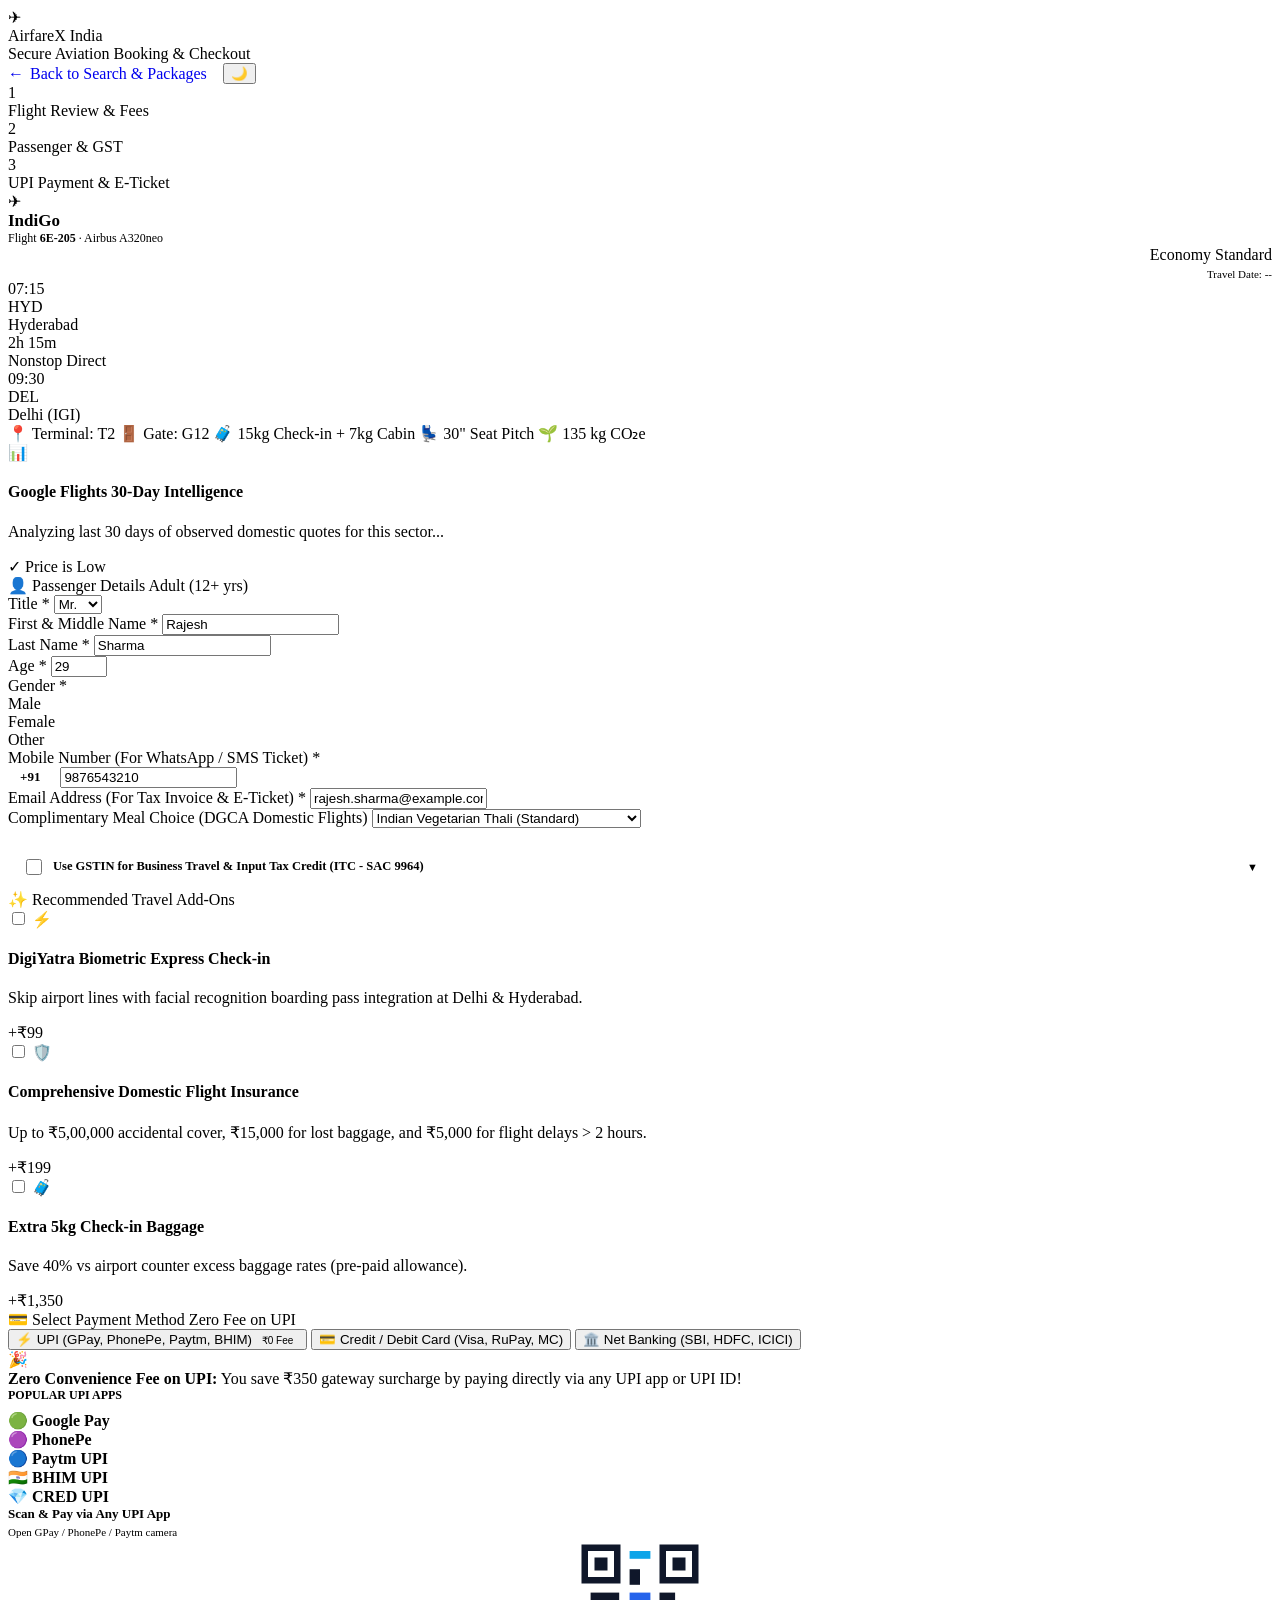
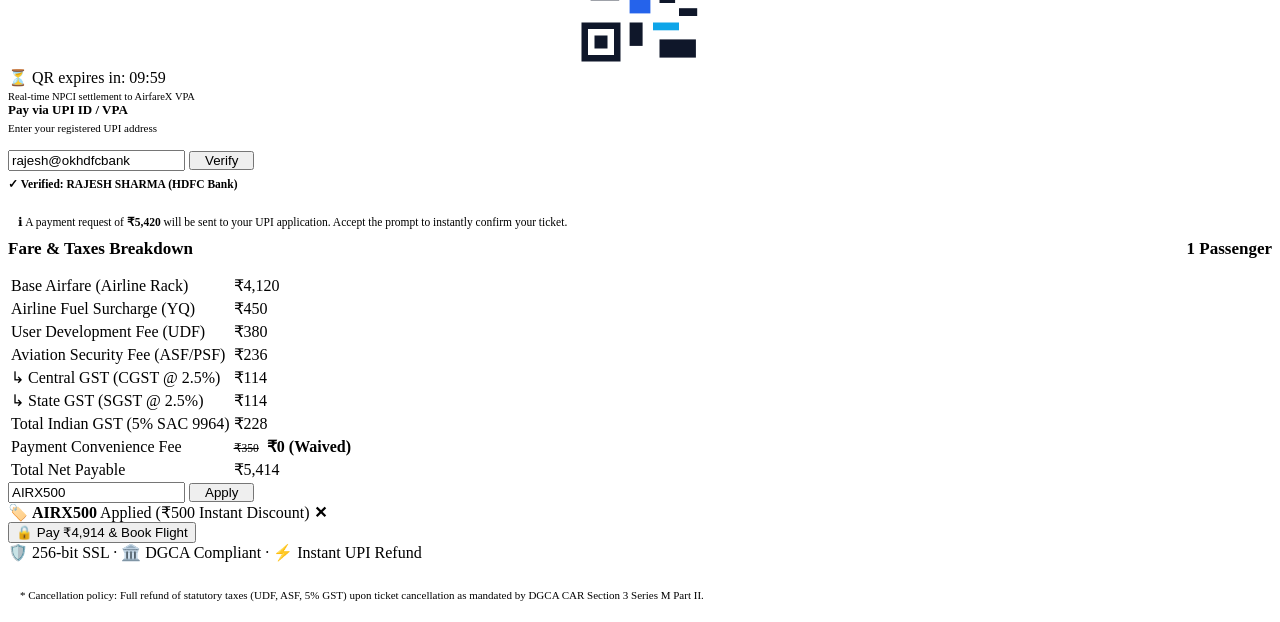
==== frontend/booking.html @ c02ed97e "Initial commit: AirfareX India Aviation Intelligence, Tourist Packages, Google Flights 30D API, UPI " ====
<!DOCTYPE html>
<html lang="en" data-theme="aurora">
<head>
  <meta charset="UTF-8">
  <meta name="viewport" content="width=device-width, initial-scale=1.0">
  <title>AirfareX India — Flight Details, GST Breakdown & UPI Checkout</title>
  <meta name="description" content="Complete flight details, Indian DGCA fee breakdown (Base, UDF, ASF, YQ, 5% GST), and secure zero-fee UPI payment methods for domestic flights.">
  <link rel="stylesheet" href="/css/style.css">
  <link rel="stylesheet" href="/css/components.css">
  <link rel="stylesheet" href="/css/booking.css">
</head>
<body class="booking-page-body">

  <!-- Ambient Glowing Mesh Background -->
  <div class="ambient-mesh-canvas" aria-hidden="true">
    <div class="mesh-orb orb-1"></div>
    <div class="mesh-orb orb-2"></div>
    <div class="mesh-orb orb-3"></div>
  </div>

  <!-- Header -->
  <header class="header-top">
    <div class="brand-wrapper" onclick="window.location.href = '/'">
      <div class="brand-logo-icon">✈</div>
      <div>
        <div class="brand-text">Airfare<span>X</span> India</div>
        <span class="brand-sub">Secure Aviation Booking & Checkout</span>
      </div>
    </div>

    <div style="display:flex; align-items:center; gap:16px;">
      <a href="/" class="btn sm light" style="text-decoration:none; display:flex; align-items:center; gap:6px;">
        <span>←</span> <span>Back to Search & Packages</span>
      </a>
      <button class="theme-toggle-btn" id="themeToggleBtn" onclick="toggleBookingTheme()" title="Toggle Dark/Light Mode">🌙</button>
    </div>
  </header>

  <!-- Main Booking Container -->
  <main class="booking-container">

    <!-- Active Stepper -->
    <div class="checkout-stepper" id="checkoutStepper">
      <div class="step-item active" id="step1Indicator">
        <div class="step-num">1</div>
        <span>Flight Review & Fees</span>
      </div>
      <div class="step-divider" id="stepDiv1"></div>
      <div class="step-item" id="step2Indicator">
        <div class="step-num">2</div>
        <span>Passenger & GST</span>
      </div>
      <div class="step-divider" id="stepDiv2"></div>
      <div class="step-item" id="step3Indicator">
        <div class="step-num">3</div>
        <span>UPI Payment & E-Ticket</span>
      </div>
    </div>

    <!-- Booking Content Grid (Shown during booking) -->
    <div class="checkout-grid" id="checkoutFormSection">

      <!-- Left Column: Flight Info, Google Insights, Passenger Form, UPI -->
      <div class="checkout-left-col">

        <!-- 1. Flight Review Card -->
        <div class="flight-review-card">
          <div class="flight-review-header">
            <div class="flight-review-airline">
              <div class="airline-avatar-badge" id="bAirlineAvatar">✈</div>
              <div>
                <h3 style="margin:0; font-size:17px; color:var(--text-main);" id="bAirlineName">IndiGo</h3>
                <div style="font-size:12px; color:var(--text-muted);">
                  Flight <b id="bFlightNo" style="color:var(--brand-cyan);">6E-205</b> · <span id="bAircraft">Airbus A320neo</span>
                </div>
              </div>
            </div>
            <div style="text-align:right;">
              <span class="badge blue" id="bCabinBadge">Economy Standard</span>
              <div style="font-size:11px; color:var(--text-muted); margin-top:4px;" id="bTravelDate">Travel Date: --</div>
            </div>
          </div>

          <!-- Schedule Strip -->
          <div class="flight-schedule-strip">
            <div class="schedule-point">
              <div class="schedule-time" id="bDepTime">07:15</div>
              <div class="schedule-code" id="bOriginCode">HYD</div>
              <div class="schedule-city" id="bOriginCity">Hyderabad</div>
            </div>

            <div class="schedule-track-box">
              <span class="schedule-duration" id="bDuration">2h 15m</span>
              <div class="schedule-line"></div>
              <span class="schedule-stops" id="bStops">Nonstop Direct</span>
            </div>

            <div class="schedule-point dest">
              <div class="schedule-time" id="bArrTime">09:30</div>
              <div class="schedule-code" id="bDestCode">DEL</div>
              <div class="schedule-city" id="bDestCity">Delhi (IGI)</div>
            </div>
          </div>

          <!-- Flight Meta Tags -->
          <div class="flight-meta-tags">
            <span class="meta-chip" id="bTerminalTag">📍 Terminal: T2</span>
            <span class="meta-chip" id="bGateTag">🚪 Gate: G12</span>
            <span class="meta-chip" id="bBaggageTag">🧳 15kg Check-in + 7kg Cabin</span>
            <span class="meta-chip" id="bSeatPitchTag">💺 30" Seat Pitch</span>
            <span class="meta-chip" id="bCo2Tag">🌱 135 kg CO₂e</span>
          </div>

          <!-- Google Flights 30-Day Historical Trend & Price Insight Widget -->
          <div class="google-insight-banner" id="googleInsightWidget">
            <div class="google-insight-left">
              <span class="google-badge-icon">📊</span>
              <div class="google-insight-text">
                <h4 id="googleInsightTitle">Google Flights 30-Day Intelligence</h4>
                <p id="googleInsightDesc">Analyzing last 30 days of observed domestic quotes for this sector...</p>
              </div>
            </div>
            <div>
              <span class="google-insight-pill low" id="googleInsightPill">
                <span>✓</span> <span id="googleInsightVerdict">Price is Low</span>
              </span>
            </div>
          </div>
        </div>

        <!-- 2. Passenger & Contact Information -->
        <div class="checkout-section-card">
          <div class="section-card-title">
            <span>👤</span>
            <span>Passenger Details</span>
            <span class="badge blue">Adult (12+ yrs)</span>
          </div>

          <div class="form-grid-3">
            <div class="field-group">
              <label>Title *</label>
              <select id="paxTitle">
                <option value="Mr">Mr.</option>
                <option value="Ms">Ms.</option>
                <option value="Mrs">Mrs.</option>
                <option value="Dr">Dr.</option>
              </select>
            </div>
            <div class="field-group">
              <label>First & Middle Name *</label>
              <input type="text" id="paxFirstName" placeholder="e.g. Rajesh" value="Rajesh" required>
            </div>
            <div class="field-group">
              <label>Last Name *</label>
              <input type="text" id="paxLastName" placeholder="e.g. Sharma" value="Sharma" required>
            </div>
          </div>

          <div class="form-grid-2">
            <div class="field-group">
              <label>Age *</label>
              <input type="number" id="paxAge" min="12" max="110" value="29" required>
            </div>
            <div class="field-group">
              <label>Gender *</label>
              <div class="radio-pills-row">
                <div class="radio-pill-btn active" data-gender="Male" onclick="selectGender(this)">Male</div>
                <div class="radio-pill-btn" data-gender="Female" onclick="selectGender(this)">Female</div>
                <div class="radio-pill-btn" data-gender="Other" onclick="selectGender(this)">Other</div>
              </div>
            </div>
          </div>

          <div class="form-grid-2">
            <div class="field-group">
              <label>Mobile Number (For WhatsApp / SMS Ticket) *</label>
              <div style="display:flex; gap:8px;">
                <span style="display:flex; align-items:center; padding:0 12px; background:rgba(255,255,255,0.05); border:1px solid var(--border-color); border-radius:var(--radius-md); font-weight:700; font-size:13px;">+91</span>
                <input type="tel" id="paxPhone" placeholder="9876543210" value="9876543210" maxlength="10" required>
              </div>
            </div>
            <div class="field-group">
              <label>Email Address (For Tax Invoice & E-Ticket) *</label>
              <input type="email" id="paxEmail" placeholder="rajesh.sharma@example.com" value="rajesh.sharma@example.com" required>
            </div>
          </div>

          <div class="field-group">
            <label>Complimentary Meal Choice (DGCA Domestic Flights)</label>
            <select id="paxMeal">
              <option value="Indian Vegetarian Thali">Indian Vegetarian Thali (Standard)</option>
              <option value="Jain Special Vegetarian">Jain Special Vegetarian (No Onion/Garlic)</option>
              <option value="South Indian Masala Dosa Meal">South Indian Masala Dosa Breakfast</option>
              <option value="Hyderabadi Chicken Biryani">Hyderabadi Chicken Biryani (Non-Veg)</option>
              <option value="Diabetic / Low Calorie Meal">Diabetic / Low Calorie Meal</option>
              <option value="No Meal Required">No Meal Required</option>
            </select>
          </div>

          <!-- GST Details Accordion for Business / Input Tax Credit -->
          <div style="margin-top:16px; padding:12px 14px; background:rgba(255,255,255,0.02); border:1px solid var(--border-color); border-radius:var(--radius-md);">
            <div style="display:flex; align-items:center; justify-content:space-between; cursor:pointer;" onclick="toggleGstFields()">
              <label style="margin:0; cursor:pointer; display:flex; align-items:center; gap:8px; font-weight:700; font-size:12.5px; color:var(--text-main);">
                <input type="checkbox" id="gstCheckbox" onchange="toggleGstFields()" style="width:16px; height:16px; accent-color:var(--brand-cyan);">
                <span>Use GSTIN for Business Travel & Input Tax Credit (ITC - SAC 9964)</span>
              </label>
              <span id="gstToggleIcon" style="font-size:11px; color:var(--text-muted);">▼</span>
            </div>

            <div id="gstFieldsBox" style="display:none; margin-top:14px; padding-top:12px; border-top:1px dashed var(--border-color);">
              <div class="form-grid-2">
                <div class="field-group">
                  <label>Registered Company Name</label>
                  <input type="text" id="gstCompanyName" placeholder="Acme Technologies Pvt Ltd">
                </div>
                <div class="field-group">
                  <label>15-Digit GSTIN Number</label>
                  <input type="text" id="gstNumber" placeholder="36AAACA1234A1Z5" maxlength="15" style="text-transform:uppercase;">
                </div>
              </div>
              <div style="font-size:11px; color:var(--brand-mint); margin-top:4px;">
                ✓ GST tax invoice will be generated with SAC Code 9964 for 100% ITC claim.
              </div>
            </div>
          </div>
        </div>

        <!-- 3. Smart Flight Add-Ons -->
        <div class="checkout-section-card">
          <div class="section-card-title">
            <span>✨</span>
            <span>Recommended Travel Add-Ons</span>
          </div>

          <!-- DigiYatra -->
          <div class="addon-item" id="addonDigiYatra" onclick="toggleAddon('digiyatra', 99)">
            <div class="addon-left">
              <input type="checkbox" class="addon-checkbox" id="checkDigiYatra" onclick="event.stopPropagation(); toggleAddon('digiyatra', 99);">
              <span class="addon-icon">⚡</span>
              <div class="addon-info">
                <h4>DigiYatra Biometric Express Check-in</h4>
                <p>Skip airport lines with facial recognition boarding pass integration at Delhi & Hyderabad.</p>
              </div>
            </div>
            <div class="addon-price">+₹99</div>
          </div>

          <!-- Travel Insurance -->
          <div class="addon-item" id="addonInsurance" onclick="toggleAddon('insurance', 199)">
            <div class="addon-left">
              <input type="checkbox" class="addon-checkbox" id="checkInsurance" onclick="event.stopPropagation(); toggleAddon('insurance', 199);">
              <span class="addon-icon">🛡️</span>
              <div class="addon-info">
                <h4>Comprehensive Domestic Flight Insurance</h4>
                <p>Up to ₹5,00,000 accidental cover, ₹15,000 for lost baggage, and ₹5,000 for flight delays > 2 hours.</p>
              </div>
            </div>
            <div class="addon-price">+₹199</div>
          </div>

          <!-- Extra Baggage -->
          <div class="addon-item" id="addonBaggage" onclick="toggleAddon('baggage', 1350)">
            <div class="addon-left">
              <input type="checkbox" class="addon-checkbox" id="checkBaggage" onclick="event.stopPropagation(); toggleAddon('baggage', 1350);">
              <span class="addon-icon">🧳</span>
              <div class="addon-info">
                <h4>Extra 5kg Check-in Baggage</h4>
                <p>Save 40% vs airport counter excess baggage rates (pre-paid allowance).</p>
              </div>
            </div>
            <div class="addon-price">+₹1,350</div>
          </div>
        </div>

        <!-- 4. Payment Gateway & UPI Methods -->
        <div class="checkout-section-card" id="paymentSectionCard">
          <div class="section-card-title">
            <span>💳</span>
            <span>Select Payment Method</span>
            <span class="badge green">Zero Fee on UPI</span>
          </div>

          <!-- Payment Tabs -->
          <div class="payment-tabs-header">
            <button class="payment-tab-btn active" id="tabBtnUpi" onclick="switchPaymentTab('upi')">
              <span>⚡ UPI (GPay, PhonePe, Paytm, BHIM)</span>
              <span class="badge green" style="padding:2px 6px; font-size:10px;">₹0 Fee</span>
            </button>
            <button class="payment-tab-btn" id="tabBtnCard" onclick="switchPaymentTab('card')">
              <span>💳 Credit / Debit Card (Visa, RuPay, MC)</span>
            </button>
            <button class="payment-tab-btn" id="tabBtnNb" onclick="switchPaymentTab('netbanking')">
              <span>🏛️ Net Banking (SBI, HDFC, ICICI)</span>
            </button>
          </div>

          <!-- TAB 1: UPI CONTENT -->
          <div id="tabContentUpi">
            <div class="upi-fee-waiver-banner">
              <span>🎉</span>
              <div>
                <b>Zero Convenience Fee on UPI:</b> You save ₹350 gateway surcharge by paying directly via any UPI app or UPI ID!
              </div>
            </div>

            <!-- Quick App Choosers -->
            <div style="font-size:12px; font-weight:700; color:var(--text-muted); margin-bottom:8px; text-transform:uppercase;">
              Popular UPI Apps
            </div>
            <div class="upi-apps-row">
              <div class="upi-app-chip active" onclick="selectUpiApp('Google Pay')">
                <span>🟢</span> <b>Google Pay</b>
              </div>
              <div class="upi-app-chip" onclick="selectUpiApp('PhonePe')">
                <span>🟣</span> <b>PhonePe</b>
              </div>
              <div class="upi-app-chip" onclick="selectUpiApp('Paytm')">
                <span>🔵</span> <b>Paytm UPI</b>
              </div>
              <div class="upi-app-chip" onclick="selectUpiApp('BHIM')">
                <span>🇮🇳</span> <b>BHIM UPI</b>
              </div>
              <div class="upi-app-chip" onclick="selectUpiApp('CRED UPI')">
                <span>💎</span> <b>CRED UPI</b>
              </div>
            </div>

            <!-- Dual Option: Scan Dynamic QR or Enter UPI ID -->
            <div class="upi-dual-methods">
              <!-- Method A: Dynamic QR Code -->
              <div class="upi-method-card">
                <div style="font-weight:700; font-size:13px; color:var(--text-main); margin-bottom:4px;">
                  Scan & Pay via Any UPI App
                </div>
                <div style="font-size:11px; color:var(--text-muted);">
                  Open GPay / PhonePe / Paytm camera
                </div>

                <div class="upi-qr-box">
                  <div class="upi-scan-line"></div>
                  <!-- SVG Mock QR Code with AirfareX UPI Intent -->
                  <svg width="130" height="130" viewBox="0 0 100 100" style="display:block; margin:0 auto;">
                    <rect width="100" height="100" fill="#ffffff" />
                    <!-- Top-Left Corner -->
                    <rect x="5" y="5" width="30" height="30" fill="#0f172a" />
                    <rect x="10" y="10" width="20" height="20" fill="#ffffff" />
                    <rect x="15" y="15" width="10" height="10" fill="#0f172a" />
                    <!-- Top-Right Corner -->
                    <rect x="65" y="5" width="30" height="30" fill="#0f172a" />
                    <rect x="70" y="10" width="20" height="20" fill="#ffffff" />
                    <rect x="75" y="15" width="10" height="10" fill="#0f172a" />
                    <!-- Bottom-Left Corner -->
                    <rect x="5" y="65" width="30" height="30" fill="#0f172a" />
                    <rect x="10" y="70" width="20" height="20" fill="#ffffff" />
                    <rect x="15" y="75" width="10" height="10" fill="#0f172a" />
                    <!-- Matrix Dots -->
                    <rect x="42" y="10" width="16" height="6" fill="#0ea5e9" />
                    <rect x="42" y="24" width="8" height="12" fill="#0f172a" />
                    <rect x="12" y="42" width="22" height="6" fill="#0f172a" />
                    <rect x="42" y="42" width="16" height="16" fill="#2563eb" />
                    <rect x="65" y="42" width="12" height="8" fill="#0f172a" />
                    <rect x="80" y="54" width="14" height="6" fill="#0f172a" />
                    <rect x="42" y="65" width="10" height="18" fill="#0f172a" />
                    <rect x="60" y="65" width="20" height="6" fill="#0ea5e9" />
                    <rect x="65" y="78" width="28" height="14" fill="#0f172a" />
                  </svg>
                </div>

                <div class="upi-timer" id="qrTimer">
                  ⏳ QR expires in: <span id="qrTimerCount">09:59</span>
                </div>
                <div style="font-size:10.5px; color:var(--text-muted); margin-top:4px;">
                  Real-time NPCI settlement to AirfareX VPA
                </div>
              </div>

              <!-- Method B: Virtual Payment Address (VPA) -->
              <div class="upi-method-card" style="display:flex; flex-direction:column; justify-content:space-between;">
                <div>
                  <div style="font-weight:700; font-size:13px; color:var(--text-main); margin-bottom:4px;">
                    Pay via UPI ID / VPA
                  </div>
                  <div style="font-size:11px; color:var(--text-muted);">
                    Enter your registered UPI address
                  </div>

                  <div class="field-group" style="margin-top:16px;">
                    <div class="upi-vpa-box">
                      <input type="text" id="upiIdInput" placeholder="e.g. yourname@oksbi" value="rajesh@okhdfcbank">
                      <button type="button" class="btn sm light" onclick="verifyVpa()" style="padding:0 14px;">Verify</button>
                    </div>
                  </div>

                  <div id="vpaStatusBadge" style="font-size:11.5px; color:var(--brand-mint); font-weight:700; margin-top:6px; display:block;">
                    ✓ Verified: RAJESH SHARMA (HDFC Bank)
                  </div>
                </div>

                <div style="background:rgba(255,255,255,0.03); border-radius:8px; padding:10px; font-size:11.5px; color:var(--text-muted); margin-top:14px; text-align:left;">
                  ℹ A payment request of <b id="upiRequestAmount" style="color:var(--brand-cyan);">₹5,420</b> will be sent to your UPI application. Accept the prompt to instantly confirm your ticket.
                </div>
              </div>
            </div>
          </div>

          <!-- TAB 2: CARDS CONTENT -->
          <div id="tabContentCard" style="display:none;">
            <div style="padding:14px; background:rgba(255,255,255,0.02); border:1px solid var(--border-color); border-radius:var(--radius-md);">
              <div class="field-group">
                <label>Card Number</label>
                <input type="text" placeholder="4111 2222 3333 4444" maxlength="19">
              </div>
              <div class="form-grid-2">
                <div class="field-group">
                  <label>Expiry Date</label>
                  <input type="text" placeholder="MM/YY" maxlength="5">
                </div>
                <div class="field-group">
                  <label>CVV / CVC</label>
                  <input type="password" placeholder="•••" maxlength="3">
                </div>
              </div>
              <div style="font-size:11.5px; color:var(--text-subtle);">
                * Standard card gateway convenience fee of ₹350 applies. Switch to UPI for ₹0 fee.
              </div>
            </div>
          </div>

          <!-- TAB 3: NET BANKING CONTENT -->
          <div id="tabContentNb" style="display:none;">
            <div style="padding:14px; background:rgba(255,255,255,0.02); border:1px solid var(--border-color); border-radius:var(--radius-md);">
              <div class="field-group">
                <label>Select Bank</label>
                <select>
                  <option>State Bank of India (SBI)</option>
                  <option>HDFC Bank</option>
                  <option>ICICI Bank</option>
                  <option>Axis Bank</option>
                  <option>Punjab National Bank</option>
                  <option>Kotak Mahindra Bank</option>
                </select>
              </div>
              <div style="font-size:11.5px; color:var(--text-subtle);">
                You will be securely redirected to your bank's retail internet banking portal.
              </div>
            </div>
          </div>
        </div>

      </div>

      <!-- Right Column: Sticky Fare & Taxes Decomposition -->
      <div class="checkout-right-col">
        <div class="sticky-fare-summary">
          <h3 style="margin:0 0 14px; font-size:17px; color:var(--text-main); display:flex; justify-content:space-between; align-items:center;">
            <span>Fare & Taxes Breakdown</span>
            <span class="badge blue">1 Passenger</span>
          </h3>

          <!-- Fee Decomposition Table -->
          <table class="fare-breakdown-table">
            <tbody>
              <!-- Base Fare -->
              <tr>
                <td>Base Airfare (Airline Rack)</td>
                <td id="feeBaseFare">₹4,120</td>
              </tr>

              <!-- Fuel Surcharge (YQ) -->
              <tr>
                <td>Airline Fuel Surcharge (YQ)</td>
                <td id="feeYq">₹450</td>
              </tr>

              <!-- Airport User Development Fee (UDF) -->
              <tr>
                <td>User Development Fee (UDF)</td>
                <td id="feeUdf">₹380</td>
              </tr>

              <!-- Aviation Security Fee (ASF/PSF - Statutory) -->
              <tr>
                <td>Aviation Security Fee (ASF/PSF)</td>
                <td id="feeAsf">₹236</td>
              </tr>

              <!-- GST Section (5% Total) -->
              <tr class="fee-sub-row">
                <td>↳ Central GST (CGST @ 2.5%)</td>
                <td id="feeCgst">₹114</td>
              </tr>
              <tr class="fee-sub-row">
                <td>↳ State GST (SGST @ 2.5%)</td>
                <td id="feeSgst">₹114</td>
              </tr>
              <tr>
                <td>Total Indian GST (5% SAC 9964)</td>
                <td id="feeTotalGst" style="color:var(--brand-mint);">₹228</td>
              </tr>

              <!-- Add-ons Subtotal -->
              <tr id="feeAddonsRow" style="display:none;">
                <td>Selected Travel Add-ons</td>
                <td id="feeAddonsVal">₹0</td>
              </tr>

              <!-- Promo Code Discount -->
              <tr id="feeDiscountRow" style="display:none; color:var(--brand-mint);">
                <td>Promo Coupon Savings</td>
                <td id="feeDiscountVal" style="color:var(--brand-mint);">-₹0</td>
              </tr>

              <!-- Convenience Fee -->
              <tr class="divider-row">
                <td>Payment Convenience Fee</td>
                <td id="feeConvenience">
                  <span style="text-decoration:line-through; font-size:11.5px; color:var(--text-subtle);">₹350</span>
                  <span style="color:var(--brand-mint); font-weight:800; margin-left:4px;">₹0 (Waived)</span>
                </td>
              </tr>

              <!-- Total Payable -->
              <tr class="total-row">
                <td>Total Net Payable</td>
                <td id="feeTotalPayable">₹5,414</td>
              </tr>
            </tbody>
          </table>

          <!-- Promo Code Input Box -->
          <div class="promo-apply-box">
            <input type="text" id="couponInput" placeholder="AIRX500 / UPIFIRST" value="AIRX500">
            <button type="button" class="btn sm" onclick="applyBookingCoupon()" style="padding:0 14px;">Apply</button>
          </div>

          <div class="promo-tag-badge" id="appliedPromoBadge">
            <span>🏷️ <b>AIRX500</b> Applied (₹500 Instant Discount)</span>
            <span style="cursor:pointer; font-weight:800;" onclick="removeBookingCoupon()">✕</span>
          </div>

          <!-- Big Pay Now CTA -->
          <button class="pay-btn-main" id="payNowBtn" onclick="submitBookingCheckout()">
            <span>🔒 Pay <span id="btnPayAmount">₹4,914</span> & Book Flight</span>
          </button>

          <!-- Security & DGCA Compliance Badges -->
          <div class="pay-security-trust">
            <span>🛡️ 256-bit SSL</span>
            <span>·</span>
            <span>🏛️ DGCA Compliant</span>
            <span>·</span>
            <span>⚡ Instant UPI Refund</span>
          </div>

          <div style="margin-top:16px; padding:10px 12px; background:rgba(255,255,255,0.02); border-radius:8px; border:1px solid var(--border-color); font-size:11px; color:var(--text-muted); line-height:1.4;">
            * Cancellation policy: Full refund of statutory taxes (UDF, ASF, 5% GST) upon ticket cancellation as mandated by DGCA CAR Section 3 Series M Part II.
          </div>
        </div>
      </div>

    </div>

    <!-- 5. Confirmed E-Ticket & Boarding Pass View (Shown upon successful checkout) -->
    <div class="ticket-success-container" id="ticketSuccessView" style="display:none;">
      <div class="ticket-success-header">
        <div class="success-check-badge">✓</div>
        <h2 style="font-size:26px; font-weight:800; margin:0 0 6px; color:var(--brand-mint);">
          Booking Confirmed & E-Ticket Issued!
        </h2>
        <p style="font-size:14px; color:var(--text-muted); margin:0;">
          Your flight ticket has been confirmed with the airline reservation system. Details sent to <b id="confSentEmail" style="color:var(--brand-cyan);">rajesh.sharma@example.com</b> and SMS to <b id="confSentPhone" style="color:var(--text-main);">+91 9876543210</b>.
        </p>
      </div>

      <!-- Realistic DGCA Boarding Pass -->
      <div class="boarding-pass-card">
        <div class="boarding-pass-top">
          <div style="display:flex; align-items:center; gap:12px;">
            <span style="font-size:24px;">✈</span>
            <div>
              <div style="font-size:18px; font-weight:800; letter-spacing:0.5px;" id="confAirlineHeader">IndiGo</div>
              <div style="font-size:11px; opacity:0.8;">DGCA Verified Electronic Passenger Ticket</div>
            </div>
          </div>
          <div style="text-align:right;">
            <div style="font-size:12px; opacity:0.8;">E-TICKET NUMBER</div>
            <div style="font-family:'JetBrains Mono',monospace; font-size:14px; font-weight:700;" id="confEticketNo">098-8492019482</div>
          </div>
        </div>

        <div class="boarding-pass-body">
          <div class="boarding-pnr-banner">
            <div>
              <div style="font-size:11px; text-transform:uppercase; color:var(--text-muted); font-weight:700;">Airline PNR Reference</div>
              <div class="pnr-display" id="confPnr">6E-8491</div>
            </div>
            <div style="text-align:center;">
              <span class="badge green" style="font-size:12px; padding:6px 14px;">CONFIRMED · SEAT ALLOCATED</span>
            </div>
            <div style="text-align:right;">
              <div style="font-size:11px; text-transform:uppercase; color:var(--text-muted); font-weight:700;">UPI UTR Reference</div>
              <div style="font-family:'JetBrains Mono',monospace; font-size:12px; color:var(--brand-mint);" id="confUtr">UPI/428194018291</div>
            </div>
          </div>

          <div class="boarding-grid-info">
            <div class="boarding-info-cell">
              <label>Passenger Name</label>
              <div id="confPaxName">MR. RAJESH SHARMA</div>
            </div>
            <div class="boarding-info-cell">
              <label>Flight & Aircraft</label>
              <div id="confFlightDetails">6E-205 (A320neo)</div>
            </div>
            <div class="boarding-info-cell">
              <label>Seat Number</label>
              <div id="confSeatNo" style="color:var(--brand-cyan);">14A (Window)</div>
            </div>
            <div class="boarding-info-cell">
              <label>Boarding Gate / Terminal</label>
              <div id="confGateTerminal">Gate G12 · T2</div>
            </div>
          </div>

          <div class="boarding-grid-info">
            <div class="boarding-info-cell">
              <label>Origin Hub</label>
              <div id="confOrigin">HYD (Hyderabad)</div>
            </div>
            <div class="boarding-info-cell">
              <label>Destination</label>
              <div id="confDest">DEL (Delhi IGI)</div>
            </div>
            <div class="boarding-info-cell">
              <label>Departure Date & Time</label>
              <div id="confDepTime">07:15 AM · 12 Sep</div>
            </div>
            <div class="boarding-info-cell">
              <label>Baggage Allowance</label>
              <div id="confBaggage">15kg Check-in + 7kg Cabin</div>
            </div>
          </div>

          <!-- Barcode representation -->
          <div class="barcode-strip">
            <div class="barcode-simulated"></div>
            <div style="font-family:'JetBrains Mono',monospace; font-size:10.5px; color:#333; margin-top:6px; letter-spacing:3px;" id="confBarcodeText">
              M1SHARMA/RAJESH 6E205 12SEP HYDDEL ETKT0988492019482
            </div>
          </div>

          <!-- Statutory GST Tax Invoice Details (SAC 9964) -->
          <div class="tax-invoice-box">
            <div style="display:flex; justify-content:space-between; align-items:center; margin-bottom:8px; font-weight:700; color:var(--text-main);">
              <span>🧾 Statutory GST Tax Invoice (Passenger Transport by Air - SAC 9964)</span>
              <span id="confInvoiceNo">INV-2026-AIRX-9821</span>
            </div>
            <div style="display:grid; grid-template-columns:1fr 1fr; gap:10px; font-size:11.5px;">
              <div>
                Airline GSTIN: <b style="color:var(--text-main);" id="confAirlineGstin">07AAACI1111A1Z1</b><br>
                Recipient: <span id="confRecipient">Rajesh Sharma</span>
              </div>
              <div style="text-align:right;">
                Taxable Value: <b id="confTaxableVal">₹4,570</b><br>
                GST (CGST 2.5% + SGST 2.5%): <b id="confGstVal">₹228</b><br>
                Total Paid: <b style="color:var(--brand-cyan);" id="confTotalPaid">₹4,914</b>
              </div>
            </div>
          </div>
        </div>
      </div>

      <!-- Action Buttons -->
      <div style="display:flex; gap:16px; justify-content:center; flex-wrap:wrap; margin-top:20px;">
        <button class="btn primary" onclick="window.print()" style="display:flex; align-items:center; gap:8px;">
          <span>🖨️</span> <span>Print E-Ticket & Boarding Pass</span>
        </button>
        <button class="btn light" onclick="downloadInvoiceSummary()" style="display:flex; align-items:center; gap:8px;">
          <span>📄</span> <span>Download GST Invoice (PDF/JSON)</span>
        </button>
        <button class="btn light" onclick="window.location.href='/'" style="display:flex; align-items:center; gap:8px;">
          <span>🔍</span> <span>Book Another Flight / Search</span>
        </button>
      </div>
    </div>

  </main>

  <!-- Notification Toast Container -->
  <div class="toast-container" id="toastContainer"></div>

  <!-- Scripts -->
  <script src="/js/api.js"></script>
  <script src="/js/booking.js"></script>
</body>
</html>
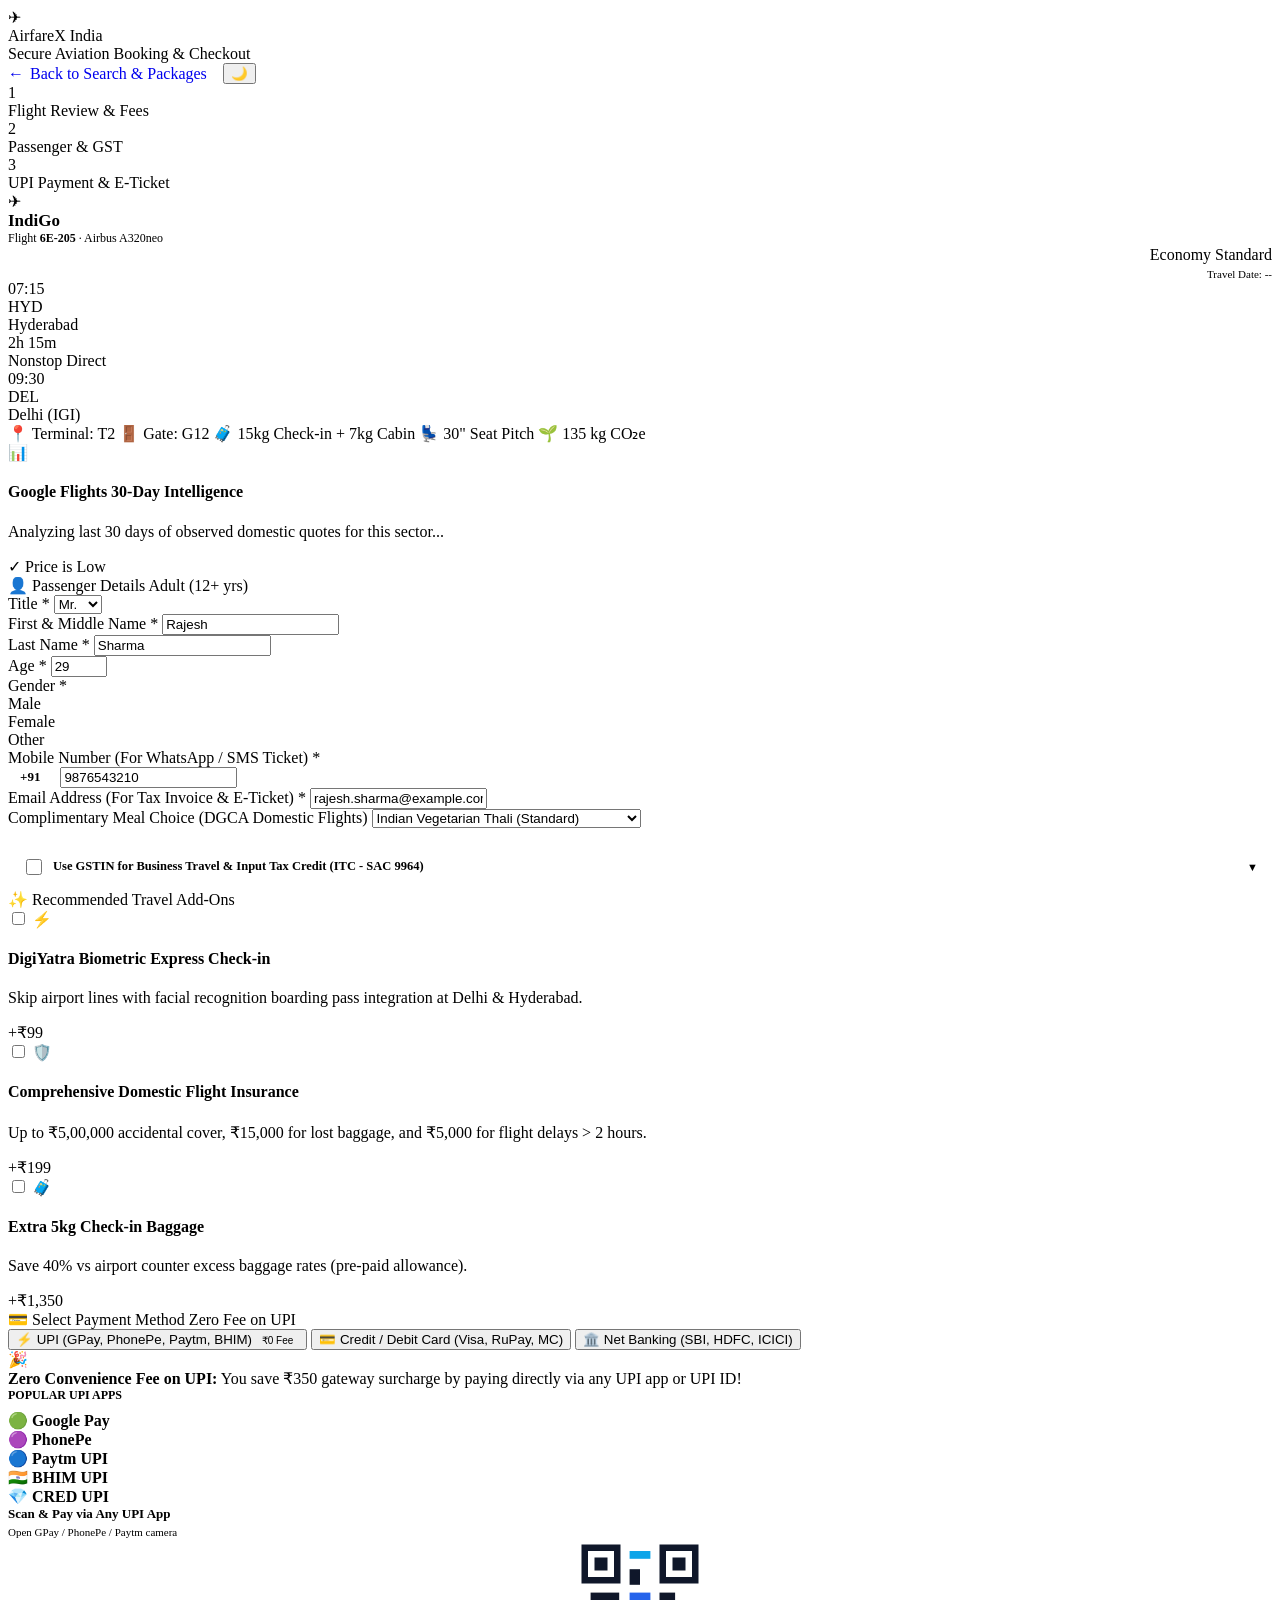
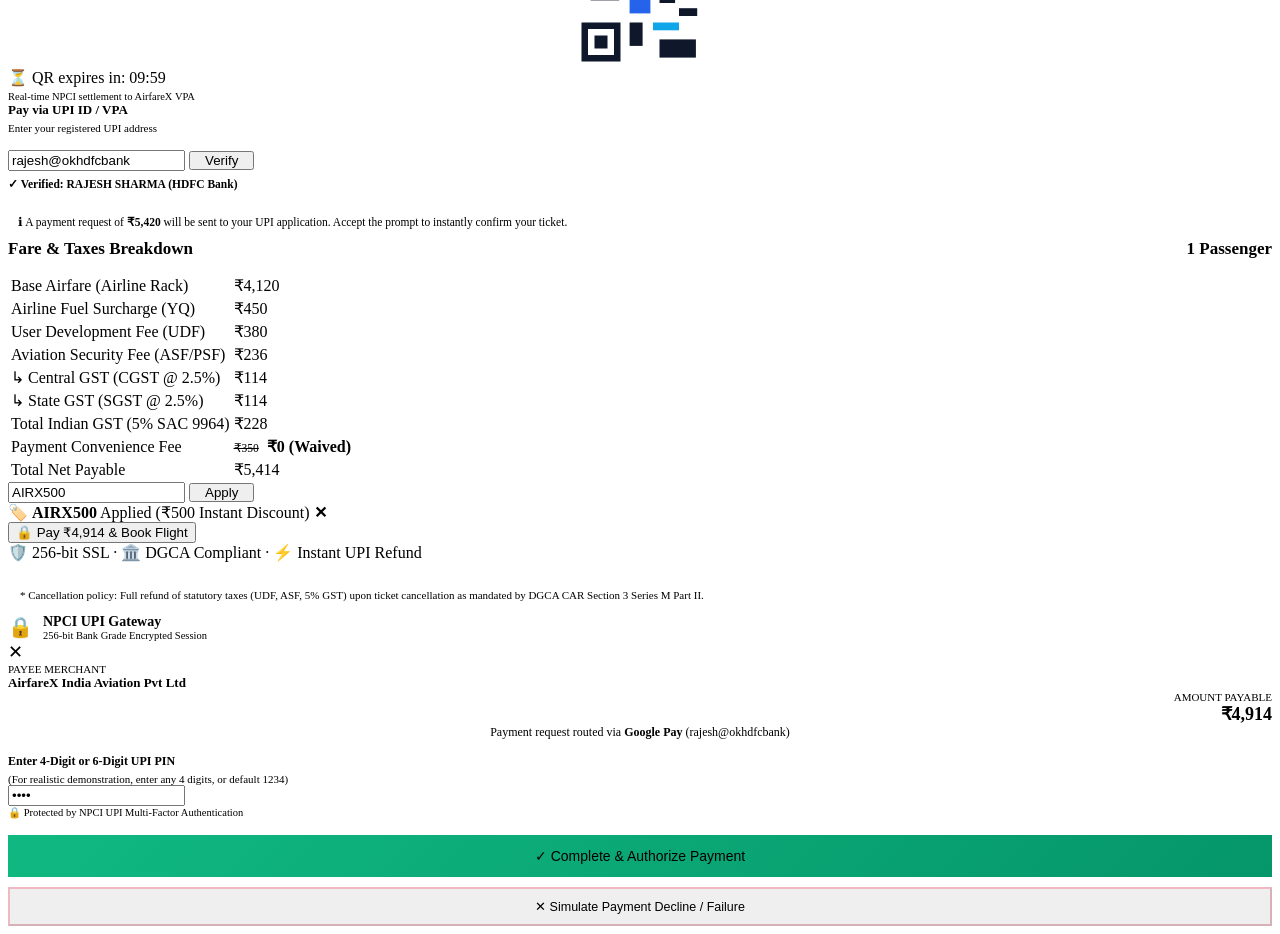
==== commit c0c0caca: "Fix payment verification: enforce payment before allocating seats and add payment failure view" ====
--- a/frontend/booking.html
+++ b/frontend/booking.html
@@ -560,16 +560,36 @@
 
     </div>
 
-    <!-- 5. Confirmed E-Ticket & Boarding Pass View (Shown upon successful checkout) -->
+    <!-- 5. Confirmed E-Ticket & Boarding Pass View (ONLY SHOWN UPON COMPLETED & VERIFIED PAYMENT) -->
     <div class="ticket-success-container" id="ticketSuccessView" style="display:none;">
       <div class="ticket-success-header">
         <div class="success-check-badge">✓</div>
         <h2 style="font-size:26px; font-weight:800; margin:0 0 6px; color:var(--brand-mint);">
-          Booking Confirmed & E-Ticket Issued!
+          Payment Verified & Booking Confirmed!
         </h2>
         <p style="font-size:14px; color:var(--text-muted); margin:0;">
-          Your flight ticket has been confirmed with the airline reservation system. Details sent to <b id="confSentEmail" style="color:var(--brand-cyan);">rajesh.sharma@example.com</b> and SMS to <b id="confSentPhone" style="color:var(--text-main);">+91 9876543210</b>.
+          Payment settled via <b id="confPaymentMethod" style="color:var(--brand-cyan);">UPI</b>. Your flight ticket has been confirmed with the airline reservation system. Details sent to <b id="confSentEmail" style="color:var(--brand-cyan);">rajesh.sharma@example.com</b> and SMS to <b id="confSentPhone" style="color:var(--text-main);">+91 9876543210</b>.
         </p>
+      </div>
+
+      <!-- Prominently Highlighted Booked Seat Banner -->
+      <div class="confirmed-seat-banner">
+        <div style="display:flex; align-items:center; gap:14px;">
+          <span style="font-size:28px;">💺</span>
+          <div>
+            <div style="font-size:11px; text-transform:uppercase; color:var(--brand-mint); font-weight:800; letter-spacing:0.5px;">
+              OFFICIALLY ALLOCATED SEAT
+            </div>
+            <div style="font-size:22px; font-weight:800; color:#ffffff;" id="confSeatBanner">
+              Seat 14A (Window · Forward Cabin)
+            </div>
+          </div>
+        </div>
+        <div style="text-align:right;">
+          <span class="badge green" style="font-size:12px; padding:6px 14px;">
+            ✓ PAYMENT COMPLETE · SEAT CONFIRMED
+          </span>
+        </div>
       </div>
 
       <!-- Realistic DGCA Boarding Pass -->
@@ -614,7 +634,7 @@
             </div>
             <div class="boarding-info-cell">
               <label>Seat Number</label>
-              <div id="confSeatNo" style="color:var(--brand-cyan);">14A (Window)</div>
+              <div id="confSeatNo" style="color:var(--brand-cyan); font-size:16px; font-weight:800;">14A (Window)</div>
             </div>
             <div class="boarding-info-cell">
               <label>Boarding Gate / Terminal</label>
@@ -684,6 +704,149 @@
       </div>
     </div>
 
+    <!-- 6. PAYMENT FAILED VIEW (SHOWN IF PAYMENT IS DECLINED / CANCELLED / INCOMPLETE) -->
+    <div class="payment-failed-container" id="paymentFailedView" style="display:none;">
+      <div class="payment-failed-card">
+        <div class="failed-icon-circle">✕</div>
+        <h2 style="font-size:26px; font-weight:800; margin:0 0 8px; color:var(--brand-rose);">
+          Payment Failed — Booking Incomplete
+        </h2>
+        <p style="font-size:14px; color:var(--text-muted); margin:0 auto; max-width:560px;">
+          We could not process your transaction. Your seat has <b style="color:#ffffff;">NOT</b> been confirmed and no airline PNR was issued.
+        </p>
+
+        <!-- No Seat Allocated Warning Banner -->
+        <div class="failed-no-seat-banner" style="margin-top:20px;">
+          <span>⚠️</span>
+          <span><b>SEATS NOT BOOKED:</b> Airline seat inventory was not reserved because payment authorization failed.</span>
+        </div>
+
+        <!-- Transaction Failure Details -->
+        <div class="failed-details-grid">
+          <div class="failed-detail-item">
+            <label>Transaction ID</label>
+            <span id="failTxnId" style="font-family:'JetBrains Mono',monospace;">TXN-FAIL-829104</span>
+          </div>
+          <div class="failed-detail-item">
+            <label>Amount Attempted</label>
+            <span id="failAmount" style="color:var(--brand-rose);">₹4,914</span>
+          </div>
+          <div class="failed-detail-item">
+            <label>Payment Method</label>
+            <span id="failMethod">UPI (Google Pay)</span>
+          </div>
+          <div class="failed-detail-item">
+            <label>Failure Reason</label>
+            <span id="failReason" style="color:#fb7185;">Bank authorization declined (NPCI Error U16)</span>
+          </div>
+        </div>
+
+        <!-- DGCA / RBI Protection Guarantee -->
+        <div style="background:rgba(255,255,255,0.02); border:1px solid var(--border-color); border-radius:var(--radius-md); padding:14px; font-size:11.5px; color:var(--text-muted); text-align:left; line-height:1.5;">
+          <b style="color:var(--text-main);">🛡️ Refund & Safety Safeguard (DGCA / RBI Mandate):</b> If money was deducted from your bank account, it will be automatically refunded to your original payment method within 2 to 4 banking hours by your issuing bank.
+        </div>
+
+        <!-- Action Buttons -->
+        <div style="display:flex; gap:14px; justify-content:center; flex-wrap:wrap; margin-top:26px;">
+          <button class="btn primary" onclick="retryBookingPayment()" style="background:var(--brand-cyan); color:#000; font-weight:800; display:flex; align-items:center; gap:8px;">
+            <span>🔄</span> <span>Retry Payment (Same Details)</span>
+          </button>
+          <button class="btn light" onclick="changePaymentMethod()" style="display:flex; align-items:center; gap:8px;">
+            <span>💳</span> <span>Choose Another Payment Method</span>
+          </button>
+          <button class="btn light" onclick="window.location.href='/'" style="display:flex; align-items:center; gap:8px;">
+            <span>🔍</span> <span>Search Other Flights</span>
+          </button>
+        </div>
+      </div>
+    </div>
+
+  </main>
+
+  <!-- 7. INTERACTIVE PAYMENT GATEWAY MODAL (SIMULATING NPCI UPI / 3D-SECURE BANK AUTHORIZATION) -->
+  <div class="payment-modal-backdrop" id="paymentModalBackdrop">
+    <div class="payment-gateway-modal" id="paymentModalContent">
+      <div class="pg-modal-header">
+        <div style="display:flex; align-items:center; gap:10px;">
+          <span style="font-size:20px;">🔒</span>
+          <div>
+            <div style="font-weight:800; font-size:14px; color:var(--text-main);" id="pgModalTitle">NPCI UPI Gateway</div>
+            <div style="font-size:10.5px; color:var(--text-muted);">256-bit Bank Grade Encrypted Session</div>
+          </div>
+        </div>
+        <div style="cursor:pointer; font-size:18px; color:var(--text-muted);" onclick="cancelPaymentAuthorization()">✕</div>
+      </div>
+
+      <div class="pg-modal-body">
+        <!-- Merchant & Amount Strip -->
+        <div class="pg-merchant-strip">
+          <div>
+            <div style="font-size:11px; color:var(--text-muted); text-transform:uppercase;">Payee Merchant</div>
+            <div style="font-size:13px; font-weight:700; color:var(--text-main);">AirfareX India Aviation Pvt Ltd</div>
+          </div>
+          <div style="text-align:right;">
+            <div style="font-size:11px; color:var(--text-muted); text-transform:uppercase;">Amount Payable</div>
+            <div style="font-size:18px; font-weight:800; color:var(--brand-cyan);" id="pgModalAmount">₹4,914</div>
+          </div>
+        </div>
+
+        <!-- Dynamic Content: UPI vs Card -->
+        <div id="pgModalUpiSection">
+          <div style="font-size:12px; color:var(--text-muted); margin-bottom:14px; text-align:center;">
+            Payment request routed via <b style="color:var(--text-main);" id="pgUpiAppDisplay">Google Pay</b> (<span id="pgUpiVpaDisplay" style="color:var(--brand-cyan);">rajesh@okhdfcbank</span>)
+          </div>
+
+          <div class="pg-pin-box">
+            <div style="font-size:12px; font-weight:700; color:var(--text-main); margin-bottom:4px;">
+              Enter 4-Digit or 6-Digit UPI PIN
+            </div>
+            <div style="font-size:11px; color:var(--text-muted);">
+              (For realistic demonstration, enter any 4 digits, or default 1234)
+            </div>
+            <input type="password" id="pgUpiPinInput" class="pg-pin-input" maxlength="6" value="1234" placeholder="••••">
+            <div style="font-size:10.5px; color:var(--brand-mint);">
+              🔒 Protected by NPCI UPI Multi-Factor Authentication
+            </div>
+          </div>
+        </div>
+
+        <div id="pgModalCardSection" style="display:none;">
+          <div class="pg-pin-box">
+            <div style="font-size:12px; font-weight:700; color:var(--text-main); margin-bottom:4px;">
+              Bank 3D-Secure One Time Password (OTP)
+            </div>
+            <div style="font-size:11px; color:var(--text-muted);">
+              Enter 6-digit OTP sent to registered mobile ending in ••3210
+            </div>
+            <input type="password" id="pgCardOtpInput" class="pg-pin-input" maxlength="6" value="481920" placeholder="••••••" style="width:200px;">
+            <div style="font-size:10.5px; color:var(--brand-mint);">
+              🔒 Verified by Visa / Mastercard Identity Check
+            </div>
+          </div>
+        </div>
+
+        <!-- Live Processing Indicator -->
+        <div id="pgProcessingState" style="display:none; text-align:center; padding:16px 0;">
+          <div class="loader-spinner" style="margin:0 auto 12px; width:36px; height:36px; border:3px solid rgba(14,165,233,0.2); border-top-color:var(--brand-cyan); border-radius:50%; animation:spin 0.8s linear infinite;"></div>
+          <div style="font-weight:700; font-size:13px; color:var(--text-main);" id="pgProcessText">Contacting NPCI Payment Switch...</div>
+          <div style="font-size:11px; color:var(--text-muted); margin-top:4px;">Please do not refresh or press back.</div>
+        </div>
+
+        <!-- Gateway Action Buttons -->
+        <div id="pgActionButtons" style="display:flex; flex-direction:column; gap:10px; margin-top:16px;">
+          <button type="button" class="btn primary" onclick="authorizePaymentSuccess()" style="width:100%; justify-content:center; padding:13px; font-size:14px; background:linear-gradient(135deg, #10b981, #059669); border:none;">
+            <span>✓ Complete & Authorize Payment</span>
+          </button>
+          
+          <button type="button" class="btn light" onclick="authorizePaymentFailure('User cancelled payment authorization in UPI gateway (Error: U16)')" style="width:100%; justify-content:center; padding:10px; font-size:12.5px; color:var(--brand-rose); border-color:rgba(244,63,94,0.3);">
+            <span>✕ Simulate Payment Decline / Failure</span>
+          </button>
+        </div>
+      </div>
+    </div>
+  </div>
+
+
   </main>
 
   <!-- Notification Toast Container -->
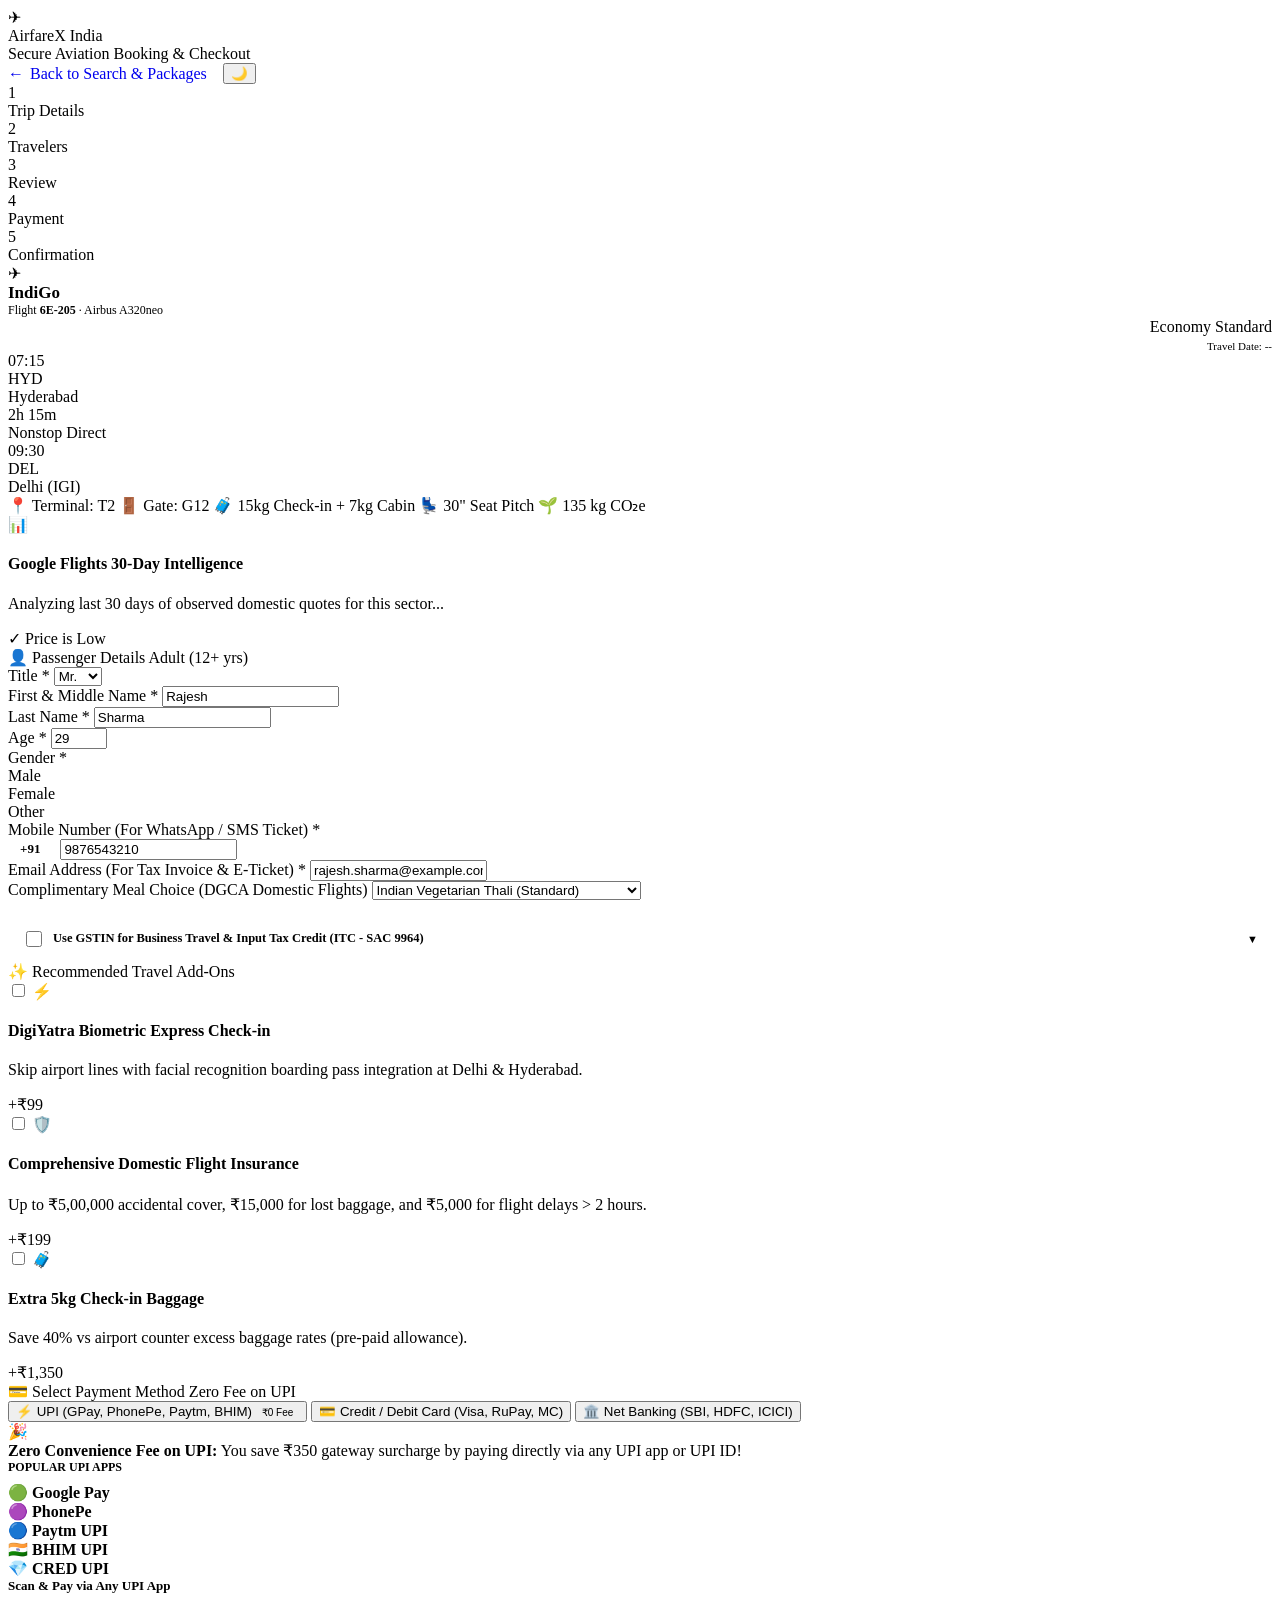
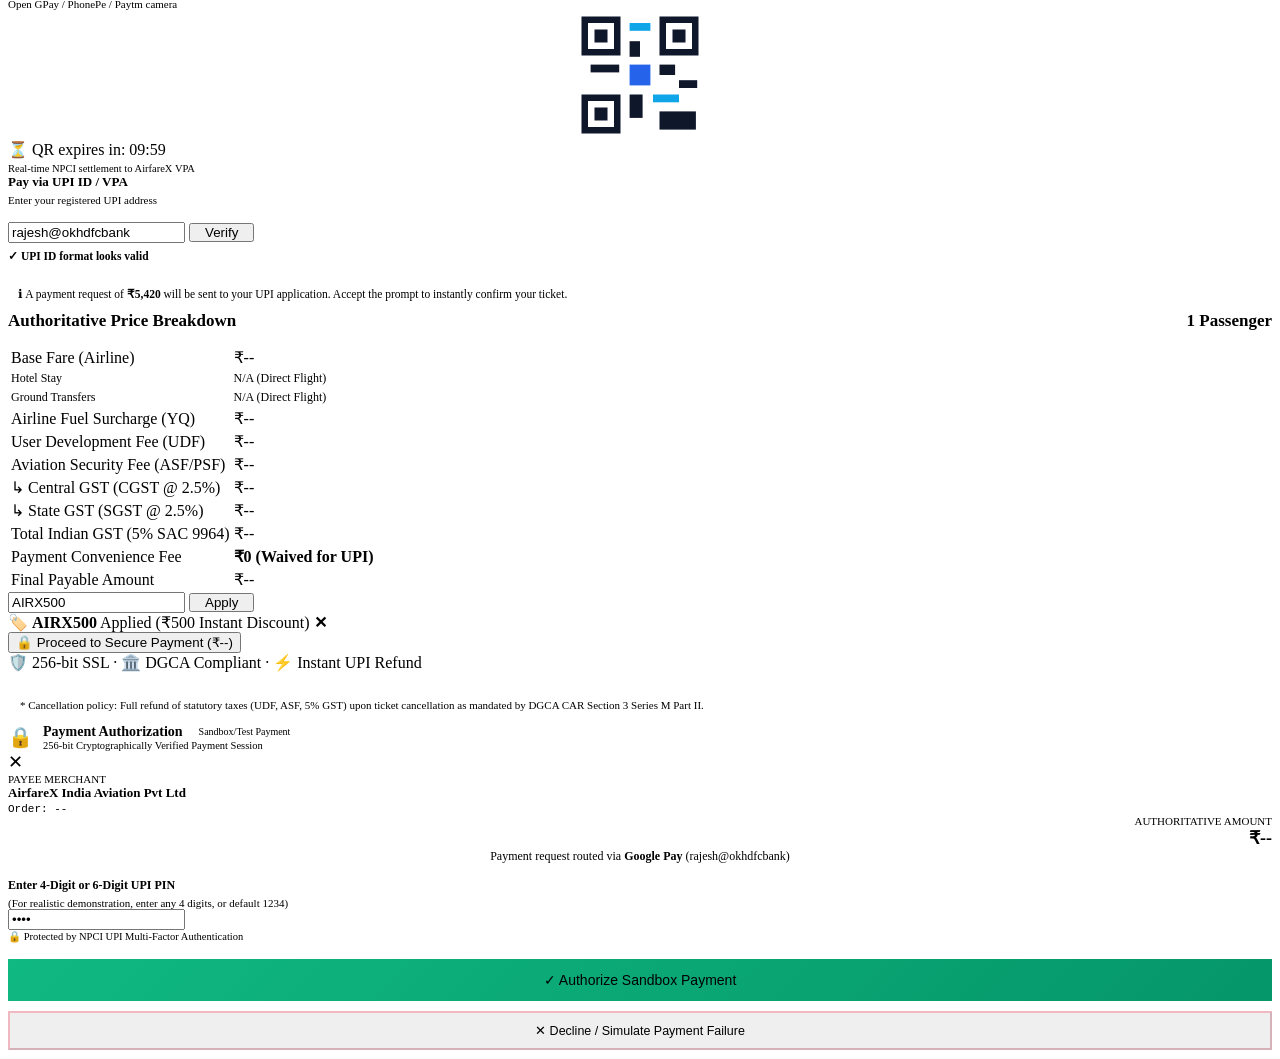
==== commit ed52d168: "Update AirfareX UI, booking and payment system" ====
--- a/frontend/booking.html
+++ b/frontend/booking.html
@@ -39,21 +39,31 @@
   <!-- Main Booking Container -->
   <main class="booking-container">
 
-    <!-- Active Stepper -->
+    <!-- 5-Step Payment & Booking Stepper (Issue #10) -->
     <div class="checkout-stepper" id="checkoutStepper">
       <div class="step-item active" id="step1Indicator">
         <div class="step-num">1</div>
-        <span>Flight Review & Fees</span>
+        <span>Trip Details</span>
       </div>
       <div class="step-divider" id="stepDiv1"></div>
       <div class="step-item" id="step2Indicator">
         <div class="step-num">2</div>
-        <span>Passenger & GST</span>
+        <span>Travelers</span>
       </div>
       <div class="step-divider" id="stepDiv2"></div>
       <div class="step-item" id="step3Indicator">
         <div class="step-num">3</div>
-        <span>UPI Payment & E-Ticket</span>
+        <span>Review</span>
+      </div>
+      <div class="step-divider" id="stepDiv3"></div>
+      <div class="step-item" id="step4Indicator">
+        <div class="step-num">4</div>
+        <span>Payment</span>
+      </div>
+      <div class="step-divider" id="stepDiv4"></div>
+      <div class="step-item" id="step5Indicator">
+        <div class="step-num">5</div>
+        <span>Confirmation</span>
       </div>
     </div>
 
@@ -392,7 +402,7 @@
                   </div>
 
                   <div id="vpaStatusBadge" style="font-size:11.5px; color:var(--brand-mint); font-weight:700; margin-top:6px; display:block;">
-                    ✓ Verified: RAJESH SHARMA (HDFC Bank)
+                    ✓ UPI ID format looks valid
                   </div>
                 </div>
 
@@ -453,49 +463,61 @@
       <div class="checkout-right-col">
         <div class="sticky-fare-summary">
           <h3 style="margin:0 0 14px; font-size:17px; color:var(--text-main); display:flex; justify-content:space-between; align-items:center;">
-            <span>Fare & Taxes Breakdown</span>
+            <span>Authoritative Price Breakdown</span>
             <span class="badge blue">1 Passenger</span>
           </h3>
 
-          <!-- Fee Decomposition Table -->
+          <!-- Fee Decomposition Table (Issue #14) -->
           <table class="fare-breakdown-table">
             <tbody>
               <!-- Base Fare -->
               <tr>
-                <td>Base Airfare (Airline Rack)</td>
-                <td id="feeBaseFare">₹4,120</td>
+                <td>Base Fare (Airline)</td>
+                <td id="feeBaseFare">₹--</td>
+              </tr>
+
+              <!-- Hotel (Packages/Flight indicator) -->
+              <tr id="feeHotelRow" style="color:var(--text-muted); font-size:12px;">
+                <td>Hotel Stay</td>
+                <td id="feeHotelVal">N/A (Direct Flight)</td>
+              </tr>
+
+              <!-- Transfers (Packages/Flight indicator) -->
+              <tr id="feeTransferRow" style="color:var(--text-muted); font-size:12px;">
+                <td>Ground Transfers</td>
+                <td id="feeTransferVal">N/A (Direct Flight)</td>
               </tr>
 
               <!-- Fuel Surcharge (YQ) -->
               <tr>
                 <td>Airline Fuel Surcharge (YQ)</td>
-                <td id="feeYq">₹450</td>
+                <td id="feeYq">₹--</td>
               </tr>
 
               <!-- Airport User Development Fee (UDF) -->
               <tr>
                 <td>User Development Fee (UDF)</td>
-                <td id="feeUdf">₹380</td>
+                <td id="feeUdf">₹--</td>
               </tr>
 
               <!-- Aviation Security Fee (ASF/PSF - Statutory) -->
               <tr>
                 <td>Aviation Security Fee (ASF/PSF)</td>
-                <td id="feeAsf">₹236</td>
+                <td id="feeAsf">₹--</td>
               </tr>
 
               <!-- GST Section (5% Total) -->
               <tr class="fee-sub-row">
                 <td>↳ Central GST (CGST @ 2.5%)</td>
-                <td id="feeCgst">₹114</td>
+                <td id="feeCgst">₹--</td>
               </tr>
               <tr class="fee-sub-row">
                 <td>↳ State GST (SGST @ 2.5%)</td>
-                <td id="feeSgst">₹114</td>
+                <td id="feeSgst">₹--</td>
               </tr>
               <tr>
                 <td>Total Indian GST (5% SAC 9964)</td>
-                <td id="feeTotalGst" style="color:var(--brand-mint);">₹228</td>
+                <td id="feeTotalGst" style="color:var(--brand-mint);">₹--</td>
               </tr>
 
               <!-- Add-ons Subtotal -->
@@ -514,15 +536,14 @@
               <tr class="divider-row">
                 <td>Payment Convenience Fee</td>
                 <td id="feeConvenience">
-                  <span style="text-decoration:line-through; font-size:11.5px; color:var(--text-subtle);">₹350</span>
-                  <span style="color:var(--brand-mint); font-weight:800; margin-left:4px;">₹0 (Waived)</span>
+                  <span style="color:var(--brand-mint); font-weight:800;">₹0 (Waived for UPI)</span>
                 </td>
               </tr>
 
               <!-- Total Payable -->
               <tr class="total-row">
-                <td>Total Net Payable</td>
-                <td id="feeTotalPayable">₹5,414</td>
+                <td>Final Payable Amount</td>
+                <td id="feeTotalPayable">₹--</td>
               </tr>
             </tbody>
           </table>
@@ -538,9 +559,14 @@
             <span style="cursor:pointer; font-weight:800;" onclick="removeBookingCoupon()">✕</span>
           </div>
 
-          <!-- Big Pay Now CTA -->
+          <!-- Price Calculation Error Notice (Issue #8) -->
+          <div id="pricingErrorNotice" style="display:none; padding:10px 14px; margin-top:12px; margin-bottom:12px; border-radius:8px; background:rgba(244,63,94,0.12); border:1px solid rgba(244,63,94,0.4); color:var(--brand-rose); font-size:12.5px; text-align:center; font-weight:600;">
+            ⚠️ Unable to calculate the latest fare. Please try again.
+          </div>
+
+          <!-- Big Pay Now CTA (Issue #8, #14) -->
           <button class="pay-btn-main" id="payNowBtn" onclick="submitBookingCheckout()">
-            <span>🔒 Pay <span id="btnPayAmount">₹4,914</span> & Book Flight</span>
+            <span>🔒 Proceed to Secure Payment (<span id="btnPayAmount">₹--</span>)</span>
           </button>
 
           <!-- Security & DGCA Compliance Badges -->
@@ -565,10 +591,10 @@
       <div class="ticket-success-header">
         <div class="success-check-badge">✓</div>
         <h2 style="font-size:26px; font-weight:800; margin:0 0 6px; color:var(--brand-mint);">
-          Payment Verified & Booking Confirmed!
+          🎉 You're all set! Your trip is confirmed.
         </h2>
         <p style="font-size:14px; color:var(--text-muted); margin:0;">
-          Payment settled via <b id="confPaymentMethod" style="color:var(--brand-cyan);">UPI</b>. Your flight ticket has been confirmed with the airline reservation system. Details sent to <b id="confSentEmail" style="color:var(--brand-cyan);">rajesh.sharma@example.com</b> and SMS to <b id="confSentPhone" style="color:var(--text-main);">+91 9876543210</b>.
+          Payment settled via <b id="confPaymentMethod" style="color:var(--brand-cyan);">UPI</b>. Your flight ticket and seat have been officially reserved with the airline. Details sent to <b id="confSentEmail" style="color:var(--brand-cyan);">rajesh.sharma@example.com</b> and SMS to <b id="confSentPhone" style="color:var(--text-main);">+91 9876543210</b>.
         </p>
       </div>
 
@@ -678,12 +704,14 @@
             <div style="display:grid; grid-template-columns:1fr 1fr; gap:10px; font-size:11.5px;">
               <div>
                 Airline GSTIN: <b style="color:var(--text-main);" id="confAirlineGstin">07AAACI1111A1Z1</b><br>
-                Recipient: <span id="confRecipient">Rajesh Sharma</span>
+                Recipient: <span id="confRecipient">Rajesh Sharma</span><br>
+                Booking ID: <b style="color:var(--brand-cyan); font-family:monospace;" id="confBookingId">--</b><br>
+                Payment ID: <b style="color:var(--brand-mint); font-family:monospace;" id="confPaymentId">--</b>
               </div>
               <div style="text-align:right;">
-                Taxable Value: <b id="confTaxableVal">₹4,570</b><br>
-                GST (CGST 2.5% + SGST 2.5%): <b id="confGstVal">₹228</b><br>
-                Total Paid: <b style="color:var(--brand-cyan);" id="confTotalPaid">₹4,914</b>
+                Taxable Value: <b id="confTaxableVal">₹--</b><br>
+                GST (CGST 2.5% + SGST 2.5%): <b id="confGstVal">₹--</b><br>
+                Total Paid: <b style="color:var(--brand-cyan); font-size:15px;" id="confTotalPaid">₹--</b>
               </div>
             </div>
           </div>
@@ -709,16 +737,16 @@
       <div class="payment-failed-card">
         <div class="failed-icon-circle">✕</div>
         <h2 style="font-size:26px; font-weight:800; margin:0 0 8px; color:var(--brand-rose);">
-          Payment Failed — Booking Incomplete
+          Payment wasn't completed
         </h2>
         <p style="font-size:14px; color:var(--text-muted); margin:0 auto; max-width:560px;">
-          We could not process your transaction. Your seat has <b style="color:#ffffff;">NOT</b> been confirmed and no airline PNR was issued.
+          Don't worry — your booking has not been confirmed and no charges were incurred.
         </p>
 
         <!-- No Seat Allocated Warning Banner -->
         <div class="failed-no-seat-banner" style="margin-top:20px;">
           <span>⚠️</span>
-          <span><b>SEATS NOT BOOKED:</b> Airline seat inventory was not reserved because payment authorization failed.</span>
+          <span><b>SEATS NOT BOOKED:</b> Airline seat inventory was not reserved because payment authorization was not completed.</span>
         </div>
 
         <!-- Transaction Failure Details -->
@@ -749,10 +777,10 @@
         <!-- Action Buttons -->
         <div style="display:flex; gap:14px; justify-content:center; flex-wrap:wrap; margin-top:26px;">
           <button class="btn primary" onclick="retryBookingPayment()" style="background:var(--brand-cyan); color:#000; font-weight:800; display:flex; align-items:center; gap:8px;">
-            <span>🔄</span> <span>Retry Payment (Same Details)</span>
+            <span>🔄</span> <span>Try Again</span>
           </button>
           <button class="btn light" onclick="changePaymentMethod()" style="display:flex; align-items:center; gap:8px;">
-            <span>💳</span> <span>Choose Another Payment Method</span>
+            <span>💳</span> <span>Change Payment Method</span>
           </button>
           <button class="btn light" onclick="window.location.href='/'" style="display:flex; align-items:center; gap:8px;">
             <span>🔍</span> <span>Search Other Flights</span>
@@ -770,8 +798,11 @@
         <div style="display:flex; align-items:center; gap:10px;">
           <span style="font-size:20px;">🔒</span>
           <div>
-            <div style="font-weight:800; font-size:14px; color:var(--text-main);" id="pgModalTitle">NPCI UPI Gateway</div>
-            <div style="font-size:10.5px; color:var(--text-muted);">256-bit Bank Grade Encrypted Session</div>
+            <div style="display:flex; align-items:center; gap:8px;">
+              <div style="font-weight:800; font-size:14px; color:var(--text-main);" id="pgModalTitle">Payment Authorization</div>
+              <span id="pgSandboxBadge" class="badge yellow" style="font-size:10px; padding:2px 8px;">Sandbox/Test Payment</span>
+            </div>
+            <div style="font-size:10.5px; color:var(--text-muted);">256-bit Cryptographically Verified Payment Session</div>
           </div>
         </div>
         <div style="cursor:pointer; font-size:18px; color:var(--text-muted);" onclick="cancelPaymentAuthorization()">✕</div>
@@ -783,10 +814,11 @@
           <div>
             <div style="font-size:11px; color:var(--text-muted); text-transform:uppercase;">Payee Merchant</div>
             <div style="font-size:13px; font-weight:700; color:var(--text-main);">AirfareX India Aviation Pvt Ltd</div>
+            <div style="font-size:11px; color:var(--brand-cyan); font-family:monospace; margin-top:2px;" id="pgOrderIdDisplay">Order: --</div>
           </div>
           <div style="text-align:right;">
-            <div style="font-size:11px; color:var(--text-muted); text-transform:uppercase;">Amount Payable</div>
-            <div style="font-size:18px; font-weight:800; color:var(--brand-cyan);" id="pgModalAmount">₹4,914</div>
+            <div style="font-size:11px; color:var(--text-muted); text-transform:uppercase;">Authoritative Amount</div>
+            <div style="font-size:18px; font-weight:800; color:var(--brand-cyan);" id="pgModalAmount">₹--</div>
           </div>
         </div>
 
@@ -832,14 +864,14 @@
           <div style="font-size:11px; color:var(--text-muted); margin-top:4px;">Please do not refresh or press back.</div>
         </div>
 
-        <!-- Gateway Action Buttons -->
+        <!-- Gateway Action Buttons (Issue #6, #15) -->
         <div id="pgActionButtons" style="display:flex; flex-direction:column; gap:10px; margin-top:16px;">
-          <button type="button" class="btn primary" onclick="authorizePaymentSuccess()" style="width:100%; justify-content:center; padding:13px; font-size:14px; background:linear-gradient(135deg, #10b981, #059669); border:none;">
-            <span>✓ Complete & Authorize Payment</span>
+          <button type="button" class="btn primary" id="btnPgAuthorize" onclick="authorizePaymentSuccess()" style="width:100%; justify-content:center; padding:13px; font-size:14px; background:linear-gradient(135deg, #10b981, #059669); border:none;">
+            <span>✓ Authorize Sandbox Payment</span>
           </button>
           
-          <button type="button" class="btn light" onclick="authorizePaymentFailure('User cancelled payment authorization in UPI gateway (Error: U16)')" style="width:100%; justify-content:center; padding:10px; font-size:12.5px; color:var(--brand-rose); border-color:rgba(244,63,94,0.3);">
-            <span>✕ Simulate Payment Decline / Failure</span>
+          <button type="button" class="btn light" id="btnPgDecline" onclick="authorizePaymentFailure('User declined sandbox payment authorization')" style="width:100%; justify-content:center; padding:10px; font-size:12.5px; color:var(--brand-rose); border-color:rgba(244,63,94,0.3);">
+            <span>✕ Decline / Simulate Payment Failure</span>
           </button>
         </div>
       </div>
@@ -853,6 +885,7 @@
   <div class="toast-container" id="toastContainer"></div>
 
   <!-- Scripts -->
+  <script src="https://checkout.razorpay.com/v1/checkout.js"></script>
   <script src="/js/api.js"></script>
   <script src="/js/booking.js"></script>
 </body>
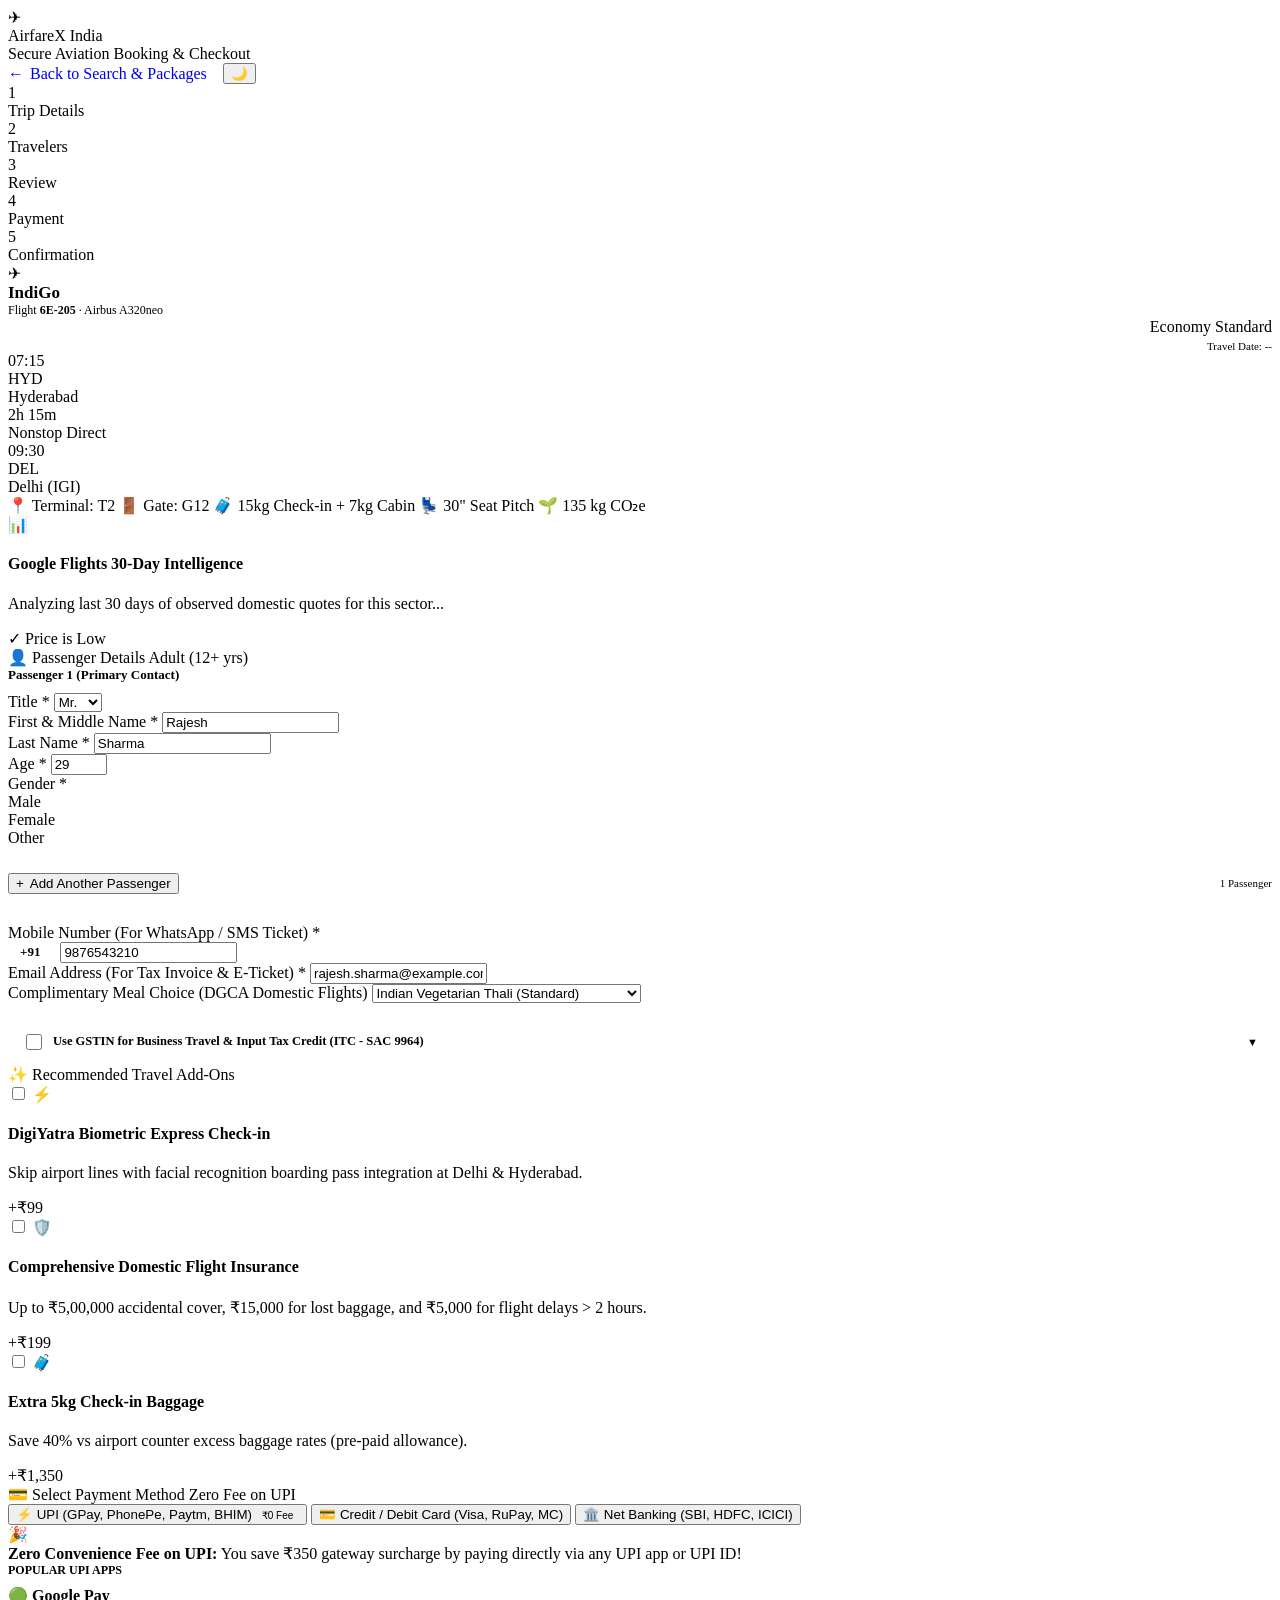
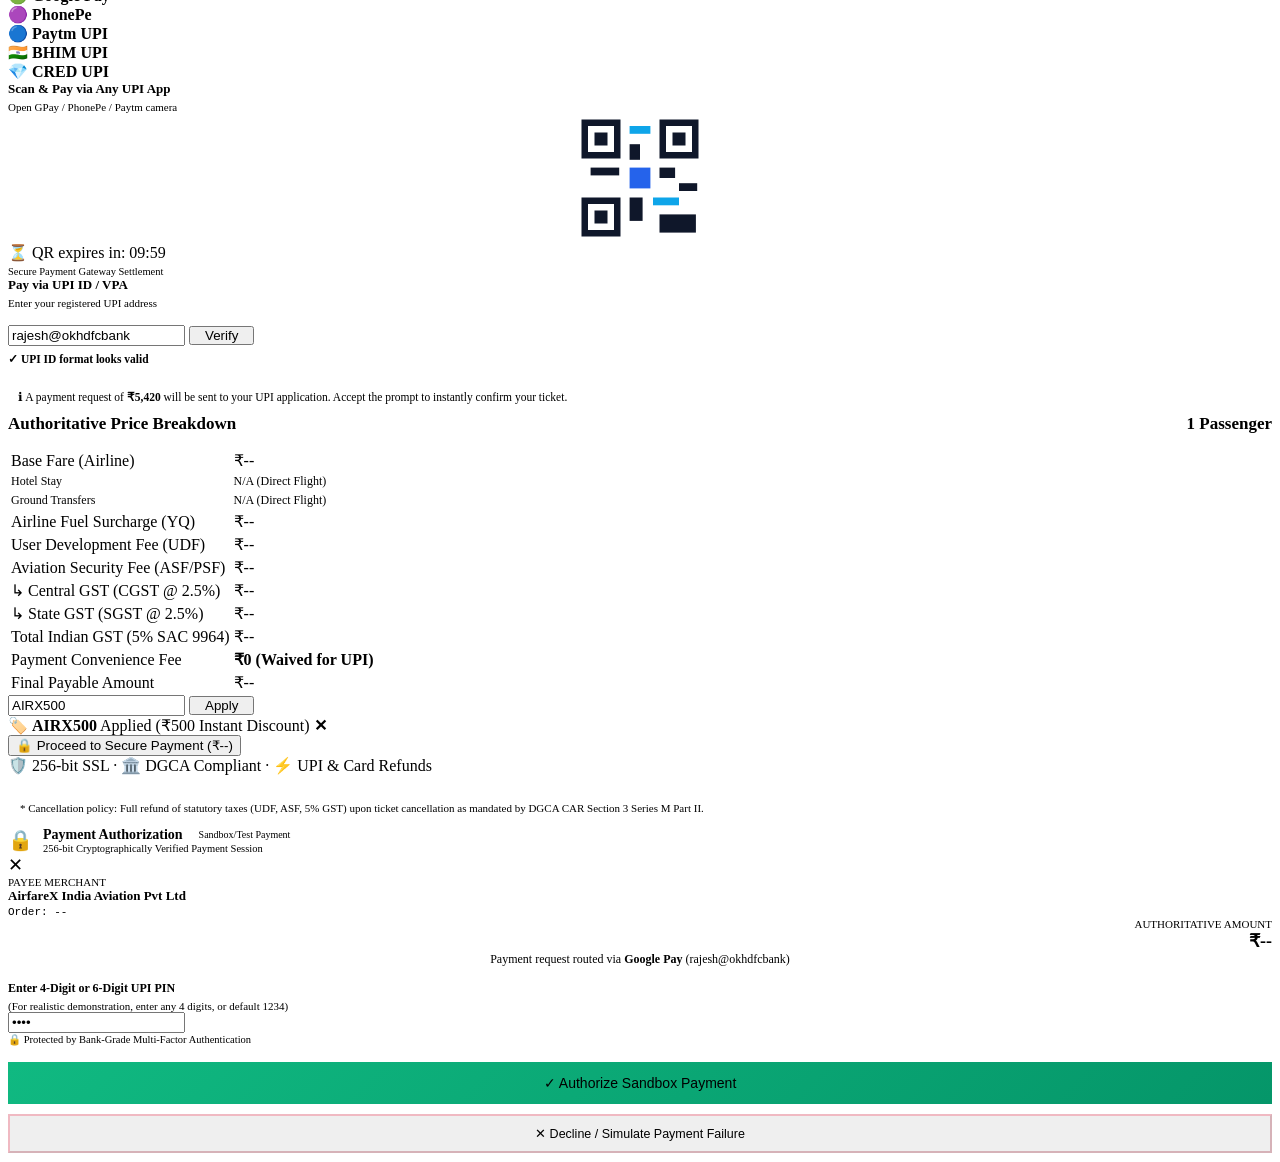
==== commit 40593116: "feat(phase7): complete realistic flight demo dataset, scoring engine, details breakdown modal & comp" ====
--- a/frontend/booking.html
+++ b/frontend/booking.html
@@ -1,5 +1,5 @@
 <!DOCTYPE html>
-<html lang="en" data-theme="aurora">
+<html lang="en" data-theme="light">
 <head>
   <meta charset="UTF-8">
   <meta name="viewport" content="width=device-width, initial-scale=1.0">
@@ -146,42 +146,55 @@
             <span class="badge blue">Adult (12+ yrs)</span>
           </div>
 
-          <div class="form-grid-3">
-            <div class="field-group">
-              <label>Title *</label>
-              <select id="paxTitle">
-                <option value="Mr">Mr.</option>
-                <option value="Ms">Ms.</option>
-                <option value="Mrs">Mrs.</option>
-                <option value="Dr">Dr.</option>
-              </select>
-            </div>
-            <div class="field-group">
-              <label>First & Middle Name *</label>
-              <input type="text" id="paxFirstName" placeholder="e.g. Rajesh" value="Rajesh" required>
-            </div>
-            <div class="field-group">
-              <label>Last Name *</label>
-              <input type="text" id="paxLastName" placeholder="e.g. Sharma" value="Sharma" required>
-            </div>
-          </div>
-
-          <div class="form-grid-2">
-            <div class="field-group">
-              <label>Age *</label>
-              <input type="number" id="paxAge" min="12" max="110" value="29" required>
-            </div>
-            <div class="field-group">
-              <label>Gender *</label>
-              <div class="radio-pills-row">
-                <div class="radio-pill-btn active" data-gender="Male" onclick="selectGender(this)">Male</div>
-                <div class="radio-pill-btn" data-gender="Female" onclick="selectGender(this)">Female</div>
-                <div class="radio-pill-btn" data-gender="Other" onclick="selectGender(this)">Other</div>
-              </div>
-            </div>
-          </div>
-
-          <div class="form-grid-2">
+          <div id="primaryPassengerBox">
+            <div style="font-size:13px; font-weight:700; color:var(--brand-cyan); margin-bottom:10px;">Passenger 1 (Primary Contact)</div>
+            <div class="form-grid-3">
+              <div class="field-group">
+                <label>Title *</label>
+                <select id="paxTitle">
+                  <option value="Mr">Mr.</option>
+                  <option value="Ms">Ms.</option>
+                  <option value="Mrs">Mrs.</option>
+                  <option value="Dr">Dr.</option>
+                </select>
+              </div>
+              <div class="field-group">
+                <label>First & Middle Name *</label>
+                <input type="text" id="paxFirstName" placeholder="e.g. Rajesh" value="Rajesh" required>
+              </div>
+              <div class="field-group">
+                <label>Last Name *</label>
+                <input type="text" id="paxLastName" placeholder="e.g. Sharma" value="Sharma" required>
+              </div>
+            </div>
+
+            <div class="form-grid-2">
+              <div class="field-group">
+                <label>Age *</label>
+                <input type="number" id="paxAge" min="12" max="110" value="29" required>
+              </div>
+              <div class="field-group">
+                <label>Gender *</label>
+                <div class="radio-pills-row">
+                  <div class="radio-pill-btn active" data-gender="Male" onclick="selectGender(this)">Male</div>
+                  <div class="radio-pill-btn" data-gender="Female" onclick="selectGender(this)">Female</div>
+                  <div class="radio-pill-btn" data-gender="Other" onclick="selectGender(this)">Other</div>
+                </div>
+              </div>
+            </div>
+          </div>
+
+          <!-- Dynamic Additional Passengers Container (Phase 5 Multi-passenger) -->
+          <div id="additionalPassengersContainer" style="display:flex; flex-direction:column; gap:16px; margin-top:12px;"></div>
+
+          <div style="margin-top:14px; display:flex; justify-content:space-between; align-items:center;">
+            <button type="button" class="btn sm light" id="btnAddPassenger" onclick="addPassengerFormRow()" style="display:inline-flex; align-items:center; gap:6px;">
+              <span>+</span> <span>Add Another Passenger</span>
+            </button>
+            <span id="paxCountBadge" class="badge blue" style="font-size:11px;">1 Passenger</span>
+          </div>
+
+          <div class="form-grid-2" style="margin-top:16px; border-top:1px dashed var(--border-color); padding-top:14px;">
             <div class="field-group">
               <label>Mobile Number (For WhatsApp / SMS Ticket) *</label>
               <div style="display:flex; gap:8px;">
@@ -380,7 +393,7 @@
                   ⏳ QR expires in: <span id="qrTimerCount">09:59</span>
                 </div>
                 <div style="font-size:10.5px; color:var(--text-muted); margin-top:4px;">
-                  Real-time NPCI settlement to AirfareX VPA
+                  Secure Payment Gateway Settlement
                 </div>
               </div>
 
@@ -575,7 +588,7 @@
             <span>·</span>
             <span>🏛️ DGCA Compliant</span>
             <span>·</span>
-            <span>⚡ Instant UPI Refund</span>
+            <span>⚡ UPI & Card Refunds</span>
           </div>
 
           <div style="margin-top:16px; padding:10px 12px; background:rgba(255,255,255,0.02); border-radius:8px; border:1px solid var(--border-color); font-size:11px; color:var(--text-muted); line-height:1.4;">
@@ -586,66 +599,47 @@
 
     </div>
 
-    <!-- 5. Confirmed E-Ticket & Boarding Pass View (ONLY SHOWN UPON COMPLETED & VERIFIED PAYMENT) -->
+    <!-- 5. Confirmed Booking View (ONLY SHOWN UPON COMPLETED & VERIFIED PAYMENT) -->
     <div class="ticket-success-container" id="ticketSuccessView" style="display:none;">
       <div class="ticket-success-header">
         <div class="success-check-badge">✓</div>
         <h2 style="font-size:26px; font-weight:800; margin:0 0 6px; color:var(--brand-mint);">
-          🎉 You're all set! Your trip is confirmed.
+          Booking Confirmed
         </h2>
         <p style="font-size:14px; color:var(--text-muted); margin:0;">
-          Payment settled via <b id="confPaymentMethod" style="color:var(--brand-cyan);">UPI</b>. Your flight ticket and seat have been officially reserved with the airline. Details sent to <b id="confSentEmail" style="color:var(--brand-cyan);">rajesh.sharma@example.com</b> and SMS to <b id="confSentPhone" style="color:var(--text-main);">+91 9876543210</b>.
+          Payment verified via <b id="confPaymentMethod" style="color:var(--brand-cyan);">Sandbox Payment Gateway</b>. Your booking reservation has been successfully created. Confirmation sent to <b id="confSentEmail" style="color:var(--brand-cyan);">rajesh.sharma@example.com</b> and SMS to <b id="confSentPhone" style="color:var(--text-main);">+91 9876543210</b>.
         </p>
       </div>
 
-      <!-- Prominently Highlighted Booked Seat Banner -->
-      <div class="confirmed-seat-banner">
-        <div style="display:flex; align-items:center; gap:14px;">
-          <span style="font-size:28px;">💺</span>
-          <div>
-            <div style="font-size:11px; text-transform:uppercase; color:var(--brand-mint); font-weight:800; letter-spacing:0.5px;">
-              OFFICIALLY ALLOCATED SEAT
-            </div>
-            <div style="font-size:22px; font-weight:800; color:#ffffff;" id="confSeatBanner">
-              Seat 14A (Window · Forward Cabin)
-            </div>
-          </div>
-        </div>
-        <div style="text-align:right;">
-          <span class="badge green" style="font-size:12px; padding:6px 14px;">
-            ✓ PAYMENT COMPLETE · SEAT CONFIRMED
-          </span>
-        </div>
-      </div>
-
-      <!-- Realistic DGCA Boarding Pass -->
+      <!-- Confirmed Booking Card -->
       <div class="boarding-pass-card">
         <div class="boarding-pass-top">
           <div style="display:flex; align-items:center; gap:12px;">
             <span style="font-size:24px;">✈</span>
             <div>
               <div style="font-size:18px; font-weight:800; letter-spacing:0.5px;" id="confAirlineHeader">IndiGo</div>
-              <div style="font-size:11px; opacity:0.8;">DGCA Verified Electronic Passenger Ticket</div>
+              <div style="font-size:11px; opacity:0.8;">AirfareX Verified Booking Reservation</div>
             </div>
           </div>
           <div style="text-align:right;">
-            <div style="font-size:12px; opacity:0.8;">E-TICKET NUMBER</div>
-            <div style="font-family:'JetBrains Mono',monospace; font-size:14px; font-weight:700;" id="confEticketNo">098-8492019482</div>
+            <div style="font-size:11px; text-transform:uppercase; color:var(--text-muted); font-weight:700;">Status</div>
+            <span class="badge green" style="font-size:12px;">✓ PAYMENT VERIFIED</span>
           </div>
         </div>
 
         <div class="boarding-pass-body">
           <div class="boarding-pnr-banner">
             <div>
-              <div style="font-size:11px; text-transform:uppercase; color:var(--text-muted); font-weight:700;">Airline PNR Reference</div>
-              <div class="pnr-display" id="confPnr">6E-8491</div>
-            </div>
-            <div style="text-align:center;">
-              <span class="badge green" style="font-size:12px; padding:6px 14px;">CONFIRMED · SEAT ALLOCATED</span>
+              <div style="font-size:11px; text-transform:uppercase; color:var(--text-muted); font-weight:700;">Booking Reference</div>
+              <div class="pnr-display" id="confBookingRef" style="color:var(--brand-cyan);">AXI7K29P</div>
+            </div>
+            <div>
+              <div style="font-size:11px; text-transform:uppercase; color:var(--text-muted); font-weight:700;">Reserved Sector</div>
+              <div style="font-size:16px; font-weight:800; color:var(--text-main); margin-top:2px;" id="confSectorDisplay">HYD ➔ DEL</div>
             </div>
             <div style="text-align:right;">
-              <div style="font-size:11px; text-transform:uppercase; color:var(--text-muted); font-weight:700;">UPI UTR Reference</div>
-              <div style="font-family:'JetBrains Mono',monospace; font-size:12px; color:var(--brand-mint);" id="confUtr">UPI/428194018291</div>
+              <div style="font-size:11px; text-transform:uppercase; color:var(--text-muted); font-weight:700;">Amount Paid</div>
+              <div style="font-family:'JetBrains Mono',monospace; font-size:16px; font-weight:800; color:var(--brand-mint);" id="confAmountDisplay">₹4,240</div>
             </div>
           </div>
 
@@ -659,12 +653,12 @@
               <div id="confFlightDetails">6E-205 (A320neo)</div>
             </div>
             <div class="boarding-info-cell">
-              <label>Seat Number</label>
+              <label>Seat Allocation</label>
               <div id="confSeatNo" style="color:var(--brand-cyan); font-size:16px; font-weight:800;">14A (Window)</div>
             </div>
             <div class="boarding-info-cell">
-              <label>Boarding Gate / Terminal</label>
-              <div id="confGateTerminal">Gate G12 · T2</div>
+              <label>Payment Gateway</label>
+              <div id="confGateTerminal" style="font-weight:700; color:var(--brand-mint);">Sandbox / Verified</div>
             </div>
           </div>
 
@@ -687,47 +681,44 @@
             </div>
           </div>
 
-          <!-- Barcode representation -->
-          <div class="barcode-strip">
-            <div class="barcode-simulated"></div>
-            <div style="font-family:'JetBrains Mono',monospace; font-size:10.5px; color:#333; margin-top:6px; letter-spacing:3px;" id="confBarcodeText">
-              M1SHARMA/RAJESH 6E205 12SEP HYDDEL ETKT0988492019482
-            </div>
-          </div>
-
-          <!-- Statutory GST Tax Invoice Details (SAC 9964) -->
+          <!-- Statutory GST Breakdown Details (SAC 9964) -->
           <div class="tax-invoice-box">
             <div style="display:flex; justify-content:space-between; align-items:center; margin-bottom:8px; font-weight:700; color:var(--text-main);">
-              <span>🧾 Statutory GST Tax Invoice (Passenger Transport by Air - SAC 9964)</span>
+              <span>🧾 Authoritative Price Breakdown (SAC 9964)</span>
               <span id="confInvoiceNo">INV-2026-AIRX-9821</span>
             </div>
             <div style="display:grid; grid-template-columns:1fr 1fr; gap:10px; font-size:11.5px;">
               <div>
                 Airline GSTIN: <b style="color:var(--text-main);" id="confAirlineGstin">07AAACI1111A1Z1</b><br>
-                Recipient: <span id="confRecipient">Rajesh Sharma</span><br>
+                Passenger: <span id="confRecipient">Rajesh Sharma</span><br>
                 Booking ID: <b style="color:var(--brand-cyan); font-family:monospace;" id="confBookingId">--</b><br>
                 Payment ID: <b style="color:var(--brand-mint); font-family:monospace;" id="confPaymentId">--</b>
               </div>
               <div style="text-align:right;">
-                Taxable Value: <b id="confTaxableVal">₹--</b><br>
+                Taxable Base: <b id="confTaxableVal">₹--</b><br>
                 GST (CGST 2.5% + SGST 2.5%): <b id="confGstVal">₹--</b><br>
                 Total Paid: <b style="color:var(--brand-cyan); font-size:15px;" id="confTotalPaid">₹--</b>
               </div>
             </div>
           </div>
+
+          <!-- Honest Development Environment Disclaimer -->
+          <div id="confDevNotice" style="margin-top:14px; padding:12px 16px; background:rgba(245,158,11,0.08); border:1px solid rgba(245,158,11,0.25); border-radius:8px; font-size:12.5px; color:#fbbf24; text-align:center; font-weight:600;">
+            ℹ️ Development booking — airline ticket issuance is not connected in this environment.
+          </div>
         </div>
       </div>
 
       <!-- Action Buttons -->
       <div style="display:flex; gap:16px; justify-content:center; flex-wrap:wrap; margin-top:20px;">
-        <button class="btn primary" onclick="window.print()" style="display:flex; align-items:center; gap:8px;">
-          <span>🖨️</span> <span>Print E-Ticket & Boarding Pass</span>
-        </button>
-        <button class="btn light" onclick="downloadInvoiceSummary()" style="display:flex; align-items:center; gap:8px;">
-          <span>📄</span> <span>Download GST Invoice (PDF/JSON)</span>
+        <button class="btn primary" onclick="window.location.href='/?tab=trips'" style="display:flex; align-items:center; gap:8px;">
+          <span>🧳</span> <span>View My Trips</span>
         </button>
         <button class="btn light" onclick="window.location.href='/'" style="display:flex; align-items:center; gap:8px;">
-          <span>🔍</span> <span>Book Another Flight / Search</span>
+          <span>✈️</span> <span>Back to Flights</span>
+        </button>
+        <button class="btn light" onclick="window.print()" style="display:flex; align-items:center; gap:8px;">
+          <span>🖨️</span> <span>Print Booking Summary</span>
         </button>
       </div>
     </div>
@@ -837,7 +828,7 @@
             </div>
             <input type="password" id="pgUpiPinInput" class="pg-pin-input" maxlength="6" value="1234" placeholder="••••">
             <div style="font-size:10.5px; color:var(--brand-mint);">
-              🔒 Protected by NPCI UPI Multi-Factor Authentication
+              🔒 Protected by Bank-Grade Multi-Factor Authentication
             </div>
           </div>
         </div>
@@ -860,7 +851,7 @@
         <!-- Live Processing Indicator -->
         <div id="pgProcessingState" style="display:none; text-align:center; padding:16px 0;">
           <div class="loader-spinner" style="margin:0 auto 12px; width:36px; height:36px; border:3px solid rgba(14,165,233,0.2); border-top-color:var(--brand-cyan); border-radius:50%; animation:spin 0.8s linear infinite;"></div>
-          <div style="font-weight:700; font-size:13px; color:var(--text-main);" id="pgProcessText">Contacting NPCI Payment Switch...</div>
+          <div style="font-weight:700; font-size:13px; color:var(--text-main);" id="pgProcessText">Contacting Payment Gateway Switch...</div>
           <div style="font-size:11px; color:var(--text-muted); margin-top:4px;">Please do not refresh or press back.</div>
         </div>
 
@@ -886,6 +877,7 @@
 
   <!-- Scripts -->
   <script src="https://checkout.razorpay.com/v1/checkout.js"></script>
+  <script src="/js/auth.js"></script>
   <script src="/js/api.js"></script>
   <script src="/js/booking.js"></script>
 </body>
